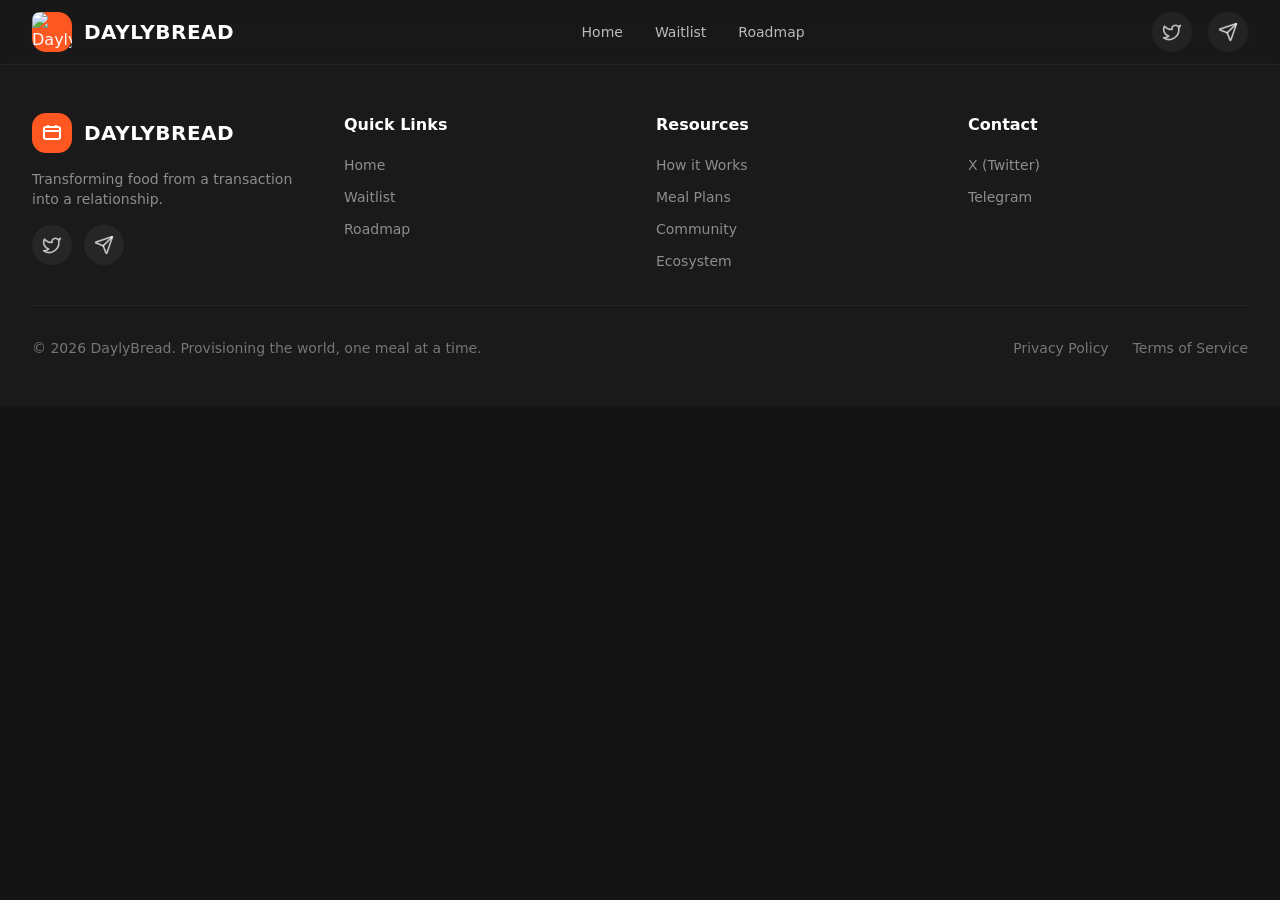
==== index.html @ 9c3158bf "Add files via upload" ====
<!doctype html>
<html lang="en">
  <head>
    <meta charset="UTF-8" />
    <meta name="viewport" content="width=device-width, initial-scale=1.0" />
    <title>DaylyBread</title>
    <script type="module" crossorigin src="./assets/index-D9ll0efb.js"></script>
    <link rel="stylesheet" crossorigin href="./assets/index-_FDe08Ys.css">
  </head>
  <body>
    <div id="root"></div>
    <script src="./patch.js"></script>
  </body>
</html>
---- assets/index-_FDe08Ys.css ----
*,:before,:after{--tw-border-spacing-x: 0;--tw-border-spacing-y: 0;--tw-translate-x: 0;--tw-translate-y: 0;--tw-rotate: 0;--tw-skew-x: 0;--tw-skew-y: 0;--tw-scale-x: 1;--tw-scale-y: 1;--tw-pan-x: ;--tw-pan-y: ;--tw-pinch-zoom: ;--tw-scroll-snap-strictness: proximity;--tw-gradient-from-position: ;--tw-gradient-via-position: ;--tw-gradient-to-position: ;--tw-ordinal: ;--tw-slashed-zero: ;--tw-numeric-figure: ;--tw-numeric-spacing: ;--tw-numeric-fraction: ;--tw-ring-inset: ;--tw-ring-offset-width: 0px;--tw-ring-offset-color: #fff;--tw-ring-color: rgb(59 130 246 / .5);--tw-ring-offset-shadow: 0 0 #0000;--tw-ring-shadow: 0 0 #0000;--tw-shadow: 0 0 #0000;--tw-shadow-colored: 0 0 #0000;--tw-blur: ;--tw-brightness: ;--tw-contrast: ;--tw-grayscale: ;--tw-hue-rotate: ;--tw-invert: ;--tw-saturate: ;--tw-sepia: ;--tw-drop-shadow: ;--tw-backdrop-blur: ;--tw-backdrop-brightness: ;--tw-backdrop-contrast: ;--tw-backdrop-grayscale: ;--tw-backdrop-hue-rotate: ;--tw-backdrop-invert: ;--tw-backdrop-opacity: ;--tw-backdrop-saturate: ;--tw-backdrop-sepia: ;--tw-contain-size: ;--tw-contain-layout: ;--tw-contain-paint: ;--tw-contain-style: }::backdrop{--tw-border-spacing-x: 0;--tw-border-spacing-y: 0;--tw-translate-x: 0;--tw-translate-y: 0;--tw-rotate: 0;--tw-skew-x: 0;--tw-skew-y: 0;--tw-scale-x: 1;--tw-scale-y: 1;--tw-pan-x: ;--tw-pan-y: ;--tw-pinch-zoom: ;--tw-scroll-snap-strictness: proximity;--tw-gradient-from-position: ;--tw-gradient-via-position: ;--tw-gradient-to-position: ;--tw-ordinal: ;--tw-slashed-zero: ;--tw-numeric-figure: ;--tw-numeric-spacing: ;--tw-numeric-fraction: ;--tw-ring-inset: ;--tw-ring-offset-width: 0px;--tw-ring-offset-color: #fff;--tw-ring-color: rgb(59 130 246 / .5);--tw-ring-offset-shadow: 0 0 #0000;--tw-ring-shadow: 0 0 #0000;--tw-shadow: 0 0 #0000;--tw-shadow-colored: 0 0 #0000;--tw-blur: ;--tw-brightness: ;--tw-contrast: ;--tw-grayscale: ;--tw-hue-rotate: ;--tw-invert: ;--tw-saturate: ;--tw-sepia: ;--tw-drop-shadow: ;--tw-backdrop-blur: ;--tw-backdrop-brightness: ;--tw-backdrop-contrast: ;--tw-backdrop-grayscale: ;--tw-backdrop-hue-rotate: ;--tw-backdrop-invert: ;--tw-backdrop-opacity: ;--tw-backdrop-saturate: ;--tw-backdrop-sepia: ;--tw-contain-size: ;--tw-contain-layout: ;--tw-contain-paint: ;--tw-contain-style: }*,:before,:after{box-sizing:border-box;border-width:0;border-style:solid;border-color:#e5e7eb}:before,:after{--tw-content: ""}html,:host{line-height:1.5;-webkit-text-size-adjust:100%;-moz-tab-size:4;-o-tab-size:4;tab-size:4;font-family:Inter,system-ui,sans-serif;font-feature-settings:normal;font-variation-settings:normal;-webkit-tap-highlight-color:transparent}body{margin:0;line-height:inherit}hr{height:0;color:inherit;border-top-width:1px}abbr:where([title]){-webkit-text-decoration:underline dotted;text-decoration:underline dotted}h1,h2,h3,h4,h5,h6{font-size:inherit;font-weight:inherit}a{color:inherit;text-decoration:inherit}b,strong{font-weight:bolder}code,kbd,samp,pre{font-family:ui-monospace,SFMono-Regular,Menlo,Monaco,Consolas,Liberation Mono,Courier New,monospace;font-feature-settings:normal;font-variation-settings:normal;font-size:1em}small{font-size:80%}sub,sup{font-size:75%;line-height:0;position:relative;vertical-align:baseline}sub{bottom:-.25em}sup{top:-.5em}table{text-indent:0;border-color:inherit;border-collapse:collapse}button,input,optgroup,select,textarea{font-family:inherit;font-feature-settings:inherit;font-variation-settings:inherit;font-size:100%;font-weight:inherit;line-height:inherit;letter-spacing:inherit;color:inherit;margin:0;padding:0}button,select{text-transform:none}button,input:where([type=button]),input:where([type=reset]),input:where([type=submit]){-webkit-appearance:button;background-color:transparent;background-image:none}:-moz-focusring{outline:auto}:-moz-ui-invalid{box-shadow:none}progress{vertical-align:baseline}::-webkit-inner-spin-button,::-webkit-outer-spin-button{height:auto}[type=search]{-webkit-appearance:textfield;outline-offset:-2px}::-webkit-search-decoration{-webkit-appearance:none}::-webkit-file-upload-button{-webkit-appearance:button;font:inherit}summary{display:list-item}blockquote,dl,dd,h1,h2,h3,h4,h5,h6,hr,figure,p,pre{margin:0}fieldset{margin:0;padding:0}legend{padding:0}ol,ul,menu{list-style:none;margin:0;padding:0}dialog{padding:0}textarea{resize:vertical}input::-moz-placeholder,textarea::-moz-placeholder{opacity:1;color:#9ca3af}input::placeholder,textarea::placeholder{opacity:1;color:#9ca3af}button,[role=button]{cursor:pointer}:disabled{cursor:default}img,svg,video,canvas,audio,iframe,embed,object{display:block;vertical-align:middle}img,video{max-width:100%;height:auto}[hidden]:where(:not([hidden=until-found])){display:none}:root{--background: 0 0% 8%;--foreground: 0 0% 98%;--card: 0 0% 10%;--card-foreground: 0 0% 98%;--popover: 0 0% 10%;--popover-foreground: 0 0% 98%;--primary: 14 100% 57%;--primary-foreground: 0 0% 100%;--secondary: 0 0% 15%;--secondary-foreground: 0 0% 98%;--muted: 0 0% 15%;--muted-foreground: 0 0% 60%;--accent: 14 100% 57%;--accent-foreground: 0 0% 100%;--destructive: 0 84.2% 60.2%;--destructive-foreground: 0 0% 98%;--border: 0 0% 20%;--input: 0 0% 20%;--ring: 14 100% 57%;--radius: .625rem}*{border-color:hsl(var(--border))}body{background-color:hsl(var(--background));color:hsl(var(--foreground));-webkit-font-smoothing:antialiased;-moz-osx-font-smoothing:grayscale;font-family:Inter,system-ui,sans-serif}.sr-only{position:absolute;width:1px;height:1px;padding:0;margin:-1px;overflow:hidden;clip:rect(0,0,0,0);white-space:nowrap;border-width:0}.pointer-events-none{pointer-events:none}.visible{visibility:visible}.invisible{visibility:hidden}.fixed{position:fixed}.absolute{position:absolute}.relative{position:relative}.inset-0{inset:0}.inset-x-0{left:0;right:0}.inset-y-0{top:0;bottom:0}.-bottom-12{bottom:-3rem}.-left-12{left:-3rem}.-left-2{left:-.5rem}.-right-12{right:-3rem}.-top-12{top:-3rem}.-top-4{top:-1rem}.bottom-0{bottom:0}.bottom-10{bottom:2.5rem}.bottom-20{bottom:5rem}.bottom-8{bottom:2rem}.left-0{left:0}.left-1\/2{left:50%}.left-1\/4{left:25%}.left-10{left:2.5rem}.left-2{left:.5rem}.left-6{left:1.5rem}.left-\[50\%\]{left:50%}.right-0{right:0}.right-1{right:.25rem}.right-1\/3{right:33.333333%}.right-2{right:.5rem}.right-20{right:5rem}.right-3{right:.75rem}.right-4{right:1rem}.top-0{top:0}.top-1\.5{top:.375rem}.top-1\/2{top:50%}.top-10{top:2.5rem}.top-20{top:5rem}.top-3\.5{top:.875rem}.top-4{top:1rem}.top-6{top:1.5rem}.top-\[1px\]{top:1px}.top-\[50\%\]{top:50%}.top-\[60\%\]{top:60%}.top-full{top:100%}.isolate{isolation:isolate}.z-10{z-index:10}.z-20{z-index:20}.z-50{z-index:50}.z-\[1\]{z-index:1}.order-first{order:-9999}.order-last{order:9999}.col-start-2{grid-column-start:2}.row-span-2{grid-row:span 2 / span 2}.row-start-1{grid-row-start:1}.\!m-0{margin:0!important}.-mx-1{margin-left:-.25rem;margin-right:-.25rem}.-my-2{margin-top:-.5rem;margin-bottom:-.5rem}.mx-2{margin-left:.5rem;margin-right:.5rem}.mx-3\.5{margin-left:.875rem;margin-right:.875rem}.mx-auto{margin-left:auto;margin-right:auto}.my-0{margin-top:0;margin-bottom:0}.my-0\.5{margin-top:.125rem;margin-bottom:.125rem}.my-1{margin-top:.25rem;margin-bottom:.25rem}.-ml-4{margin-left:-1rem}.-mt-4{margin-top:-1rem}.mb-1{margin-bottom:.25rem}.mb-10{margin-bottom:2.5rem}.mb-12{margin-bottom:3rem}.mb-16{margin-bottom:4rem}.mb-2{margin-bottom:.5rem}.mb-3{margin-bottom:.75rem}.mb-4{margin-bottom:1rem}.mb-6{margin-bottom:1.5rem}.mb-8{margin-bottom:2rem}.ml-1{margin-left:.25rem}.ml-2{margin-left:.5rem}.ml-4{margin-left:1rem}.ml-auto{margin-left:auto}.mr-2{margin-right:.5rem}.mt-0\.5{margin-top:.125rem}.mt-1{margin-top:.25rem}.mt-1\.5{margin-top:.375rem}.mt-12{margin-top:3rem}.mt-2{margin-top:.5rem}.mt-3{margin-top:.75rem}.mt-4{margin-top:1rem}.mt-6{margin-top:1.5rem}.mt-auto{margin-top:auto}.line-clamp-1{overflow:hidden;display:-webkit-box;-webkit-box-orient:vertical;-webkit-line-clamp:1}.line-clamp-2{overflow:hidden;display:-webkit-box;-webkit-box-orient:vertical;-webkit-line-clamp:2}.block{display:block}.flex{display:flex}.inline-flex{display:inline-flex}.table{display:table}.table-caption{display:table-caption}.table-cell{display:table-cell}.table-row{display:table-row}.grid{display:grid}.hidden{display:none}.aspect-square{aspect-ratio:1 / 1}.aspect-video{aspect-ratio:16 / 9}.size-10{width:2.5rem;height:2.5rem}.size-2{width:.5rem;height:.5rem}.size-2\.5{width:.625rem;height:.625rem}.size-3{width:.75rem;height:.75rem}.size-3\.5{width:.875rem;height:.875rem}.size-4{width:1rem;height:1rem}.size-6{width:1.5rem;height:1.5rem}.size-7{width:1.75rem;height:1.75rem}.size-8{width:2rem;height:2rem}.size-9{width:2.25rem;height:2.25rem}.size-auto{width:auto;height:auto}.size-full{width:100%;height:100%}.h-1\.5{height:.375rem}.h-10{height:2.5rem}.h-12{height:3rem}.h-14{height:3.5rem}.h-16{height:4rem}.h-2{height:.5rem}.h-2\.5{height:.625rem}.h-24{height:6rem}.h-3{height:.75rem}.h-4{height:1rem}.h-5{height:1.25rem}.h-6{height:1.5rem}.h-64{height:16rem}.h-7{height:1.75rem}.h-8{height:2rem}.h-9{height:2.25rem}.h-\[1\.15rem\]{height:1.15rem}.h-\[calc\(100\%-1px\)\]{height:calc(100% - 1px)}.h-\[var\(--radix-navigation-menu-viewport-height\)\]{height:var(--radix-navigation-menu-viewport-height)}.h-\[var\(--radix-select-trigger-height\)\]{height:var(--radix-select-trigger-height)}.h-auto{height:auto}.h-full{height:100%}.h-px{height:1px}.h-svh{height:100svh}.max-h-\[300px\]{max-height:300px}.min-h-0{min-height:0px}.min-h-16{min-height:4rem}.min-h-4{min-height:1rem}.min-h-\[50vh\]{min-height:50vh}.min-h-screen{min-height:100vh}.min-h-svh{min-height:100svh}.w-0{width:0px}.w-0\.5{width:.125rem}.w-1{width:.25rem}.w-1\.5{width:.375rem}.w-10{width:2.5rem}.w-12{width:3rem}.w-14{width:3.5rem}.w-16{width:4rem}.w-2{width:.5rem}.w-2\.5{width:.625rem}.w-24{width:6rem}.w-3{width:.75rem}.w-3\/4{width:75%}.w-4{width:1rem}.w-5{width:1.25rem}.w-6{width:1.5rem}.w-64{width:16rem}.w-7{width:1.75rem}.w-72{width:18rem}.w-8{width:2rem}.w-9{width:2.25rem}.w-\[100px\]{width:100px}.w-auto{width:auto}.w-fit{width:-moz-fit-content;width:fit-content}.w-full{width:100%}.w-max{width:-moz-max-content;width:max-content}.w-px{width:1px}.min-w-0{min-width:0px}.min-w-10{min-width:2.5rem}.min-w-5{min-width:1.25rem}.min-w-8{min-width:2rem}.min-w-9{min-width:2.25rem}.min-w-\[12rem\]{min-width:12rem}.min-w-\[8rem\]{min-width:8rem}.min-w-\[var\(--radix-select-trigger-width\)\]{min-width:var(--radix-select-trigger-width)}.max-w-2xl{max-width:42rem}.max-w-4xl{max-width:56rem}.max-w-5xl{max-width:64rem}.max-w-6xl{max-width:72rem}.max-w-7xl{max-width:80rem}.max-w-\[calc\(100\%-2rem\)\]{max-width:calc(100% - 2rem)}.max-w-lg{max-width:32rem}.max-w-max{max-width:-moz-max-content;max-width:max-content}.max-w-md{max-width:28rem}.max-w-sm{max-width:24rem}.max-w-xl{max-width:36rem}.flex-1{flex:1 1 0%}.flex-shrink-0,.shrink-0{flex-shrink:0}.grow{flex-grow:1}.grow-0{flex-grow:0}.basis-full{flex-basis:100%}.caption-bottom{caption-side:bottom}.border-collapse{border-collapse:collapse}.-translate-x-1\/2{--tw-translate-x: -50%;transform:translate(var(--tw-translate-x),var(--tw-translate-y)) rotate(var(--tw-rotate)) skew(var(--tw-skew-x)) skewY(var(--tw-skew-y)) scaleX(var(--tw-scale-x)) scaleY(var(--tw-scale-y))}.-translate-x-px{--tw-translate-x: -1px;transform:translate(var(--tw-translate-x),var(--tw-translate-y)) rotate(var(--tw-rotate)) skew(var(--tw-skew-x)) skewY(var(--tw-skew-y)) scaleX(var(--tw-scale-x)) scaleY(var(--tw-scale-y))}.-translate-y-1\/2{--tw-translate-y: -50%;transform:translate(var(--tw-translate-x),var(--tw-translate-y)) rotate(var(--tw-rotate)) skew(var(--tw-skew-x)) skewY(var(--tw-skew-y)) scaleX(var(--tw-scale-x)) scaleY(var(--tw-scale-y))}.translate-x-\[-50\%\]{--tw-translate-x: -50%;transform:translate(var(--tw-translate-x),var(--tw-translate-y)) rotate(var(--tw-rotate)) skew(var(--tw-skew-x)) skewY(var(--tw-skew-y)) scaleX(var(--tw-scale-x)) scaleY(var(--tw-scale-y))}.translate-x-px{--tw-translate-x: 1px;transform:translate(var(--tw-translate-x),var(--tw-translate-y)) rotate(var(--tw-rotate)) skew(var(--tw-skew-x)) skewY(var(--tw-skew-y)) scaleX(var(--tw-scale-x)) scaleY(var(--tw-scale-y))}.translate-y-0\.5{--tw-translate-y: .125rem;transform:translate(var(--tw-translate-x),var(--tw-translate-y)) rotate(var(--tw-rotate)) skew(var(--tw-skew-x)) skewY(var(--tw-skew-y)) scaleX(var(--tw-scale-x)) scaleY(var(--tw-scale-y))}.translate-y-\[-50\%\]{--tw-translate-y: -50%;transform:translate(var(--tw-translate-x),var(--tw-translate-y)) rotate(var(--tw-rotate)) skew(var(--tw-skew-x)) skewY(var(--tw-skew-y)) scaleX(var(--tw-scale-x)) scaleY(var(--tw-scale-y))}.translate-y-\[calc\(-50\%_-_2px\)\]{--tw-translate-y: calc(-50% - 2px) ;transform:translate(var(--tw-translate-x),var(--tw-translate-y)) rotate(var(--tw-rotate)) skew(var(--tw-skew-x)) skewY(var(--tw-skew-y)) scaleX(var(--tw-scale-x)) scaleY(var(--tw-scale-y))}.rotate-45{--tw-rotate: 45deg;transform:translate(var(--tw-translate-x),var(--tw-translate-y)) rotate(var(--tw-rotate)) skew(var(--tw-skew-x)) skewY(var(--tw-skew-y)) scaleX(var(--tw-scale-x)) scaleY(var(--tw-scale-y))}.rotate-90{--tw-rotate: 90deg;transform:translate(var(--tw-translate-x),var(--tw-translate-y)) rotate(var(--tw-rotate)) skew(var(--tw-skew-x)) skewY(var(--tw-skew-y)) scaleX(var(--tw-scale-x)) scaleY(var(--tw-scale-y))}.scale-\[1\.02\]{--tw-scale-x: 1.02;--tw-scale-y: 1.02;transform:translate(var(--tw-translate-x),var(--tw-translate-y)) rotate(var(--tw-rotate)) skew(var(--tw-skew-x)) skewY(var(--tw-skew-y)) scaleX(var(--tw-scale-x)) scaleY(var(--tw-scale-y))}.transform{transform:translate(var(--tw-translate-x),var(--tw-translate-y)) rotate(var(--tw-rotate)) skew(var(--tw-skew-x)) skewY(var(--tw-skew-y)) scaleX(var(--tw-scale-x)) scaleY(var(--tw-scale-y))}@keyframes bounce{0%,to{transform:translateY(-25%);animation-timing-function:cubic-bezier(.8,0,1,1)}50%{transform:none;animation-timing-function:cubic-bezier(0,0,.2,1)}}.animate-bounce{animation:bounce 1s infinite}@keyframes caret-blink{0%,70%,to{opacity:1}20%,50%{opacity:0}}.animate-caret-blink{animation:caret-blink 1.25s ease-out infinite}@keyframes float-slow{0%,to{transform:translateY(0) rotate(0)}50%{transform:translateY(-30px) rotate(5deg)}}.animate-float-slow{animation:float-slow 4s ease-in-out infinite}@keyframes pulse{50%{opacity:.5}}.animate-pulse{animation:pulse 2s cubic-bezier(.4,0,.6,1) infinite}@keyframes scale-in{0%{opacity:0;transform:scale(.9)}to{opacity:1;transform:scale(1)}}.animate-scale-in{animation:scale-in .3s ease-out}@keyframes spin{to{transform:rotate(360deg)}}.animate-spin{animation:spin 1s linear infinite}.cursor-default{cursor:default}.cursor-not-allowed{cursor:not-allowed}.cursor-text{cursor:text}.touch-none{touch-action:none}.select-none{-webkit-user-select:none;-moz-user-select:none;user-select:none}.resize-none{resize:none}.scroll-my-1{scroll-margin-top:.25rem;scroll-margin-bottom:.25rem}.scroll-py-1{scroll-padding-top:.25rem;scroll-padding-bottom:.25rem}.list-disc{list-style-type:disc}.list-none{list-style-type:none}.auto-rows-min{grid-auto-rows:min-content}.grid-cols-2{grid-template-columns:repeat(2,minmax(0,1fr))}.grid-cols-\[0_1fr\]{grid-template-columns:0 1fr}.grid-rows-\[auto_auto\]{grid-template-rows:auto auto}.flex-row{flex-direction:row}.flex-col{flex-direction:column}.flex-col-reverse{flex-direction:column-reverse}.flex-wrap{flex-wrap:wrap}.place-content-center{place-content:center}.items-start{align-items:flex-start}.items-end{align-items:flex-end}.items-center{align-items:center}.items-baseline{align-items:baseline}.items-stretch{align-items:stretch}.justify-start{justify-content:flex-start}.justify-center{justify-content:center}.justify-between{justify-content:space-between}.justify-items-start{justify-items:start}.gap-0\.5{gap:.125rem}.gap-1{gap:.25rem}.gap-1\.5{gap:.375rem}.gap-12{gap:3rem}.gap-2{gap:.5rem}.gap-2\.5{gap:.625rem}.gap-3{gap:.75rem}.gap-4{gap:1rem}.gap-6{gap:1.5rem}.gap-7{gap:1.75rem}.gap-8{gap:2rem}.gap-\[--spacing\(var\(--gap\)\)\]{gap:var(--spacing(var(--gap)))}.gap-y-0\.5{row-gap:.125rem}.space-y-2>:not([hidden])~:not([hidden]){--tw-space-y-reverse: 0;margin-top:calc(.5rem * calc(1 - var(--tw-space-y-reverse)));margin-bottom:calc(.5rem * var(--tw-space-y-reverse))}.space-y-3>:not([hidden])~:not([hidden]){--tw-space-y-reverse: 0;margin-top:calc(.75rem * calc(1 - var(--tw-space-y-reverse)));margin-bottom:calc(.75rem * var(--tw-space-y-reverse))}.space-y-4>:not([hidden])~:not([hidden]){--tw-space-y-reverse: 0;margin-top:calc(1rem * calc(1 - var(--tw-space-y-reverse)));margin-bottom:calc(1rem * var(--tw-space-y-reverse))}.space-y-6>:not([hidden])~:not([hidden]){--tw-space-y-reverse: 0;margin-top:calc(1.5rem * calc(1 - var(--tw-space-y-reverse)));margin-bottom:calc(1.5rem * var(--tw-space-y-reverse))}.self-start{align-self:flex-start}.self-stretch{align-self:stretch}.justify-self-end{justify-self:end}.overflow-auto{overflow:auto}.overflow-hidden{overflow:hidden}.overflow-x-auto{overflow-x:auto}.overflow-y-auto{overflow-y:auto}.overflow-x-hidden{overflow-x:hidden}.truncate{overflow:hidden;text-overflow:ellipsis;white-space:nowrap}.whitespace-nowrap{white-space:nowrap}.text-balance{text-wrap:balance}.break-words{overflow-wrap:break-word}.rounded-2xl{border-radius:1rem}.rounded-\[2px\]{border-radius:2px}.rounded-\[4px\]{border-radius:4px}.rounded-\[calc\(var\(--radius\)-5px\)\]{border-radius:calc(var(--radius) - 5px)}.rounded-\[inherit\]{border-radius:inherit}.rounded-full{border-radius:9999px}.rounded-lg{border-radius:var(--radius)}.rounded-md{border-radius:calc(var(--radius) - 2px)}.rounded-none{border-radius:0}.rounded-sm{border-radius:calc(var(--radius) - 4px)}.rounded-xl{border-radius:calc(var(--radius) + 4px)}.rounded-xs{border-radius:calc(var(--radius) - 6px)}.rounded-l-md{border-top-left-radius:calc(var(--radius) - 2px);border-bottom-left-radius:calc(var(--radius) - 2px)}.rounded-r-lg{border-top-right-radius:var(--radius);border-bottom-right-radius:var(--radius)}.rounded-r-md{border-top-right-radius:calc(var(--radius) - 2px);border-bottom-right-radius:calc(var(--radius) - 2px)}.rounded-tl-sm{border-top-left-radius:calc(var(--radius) - 4px)}.border{border-width:1px}.border-0{border-width:0px}.border-2{border-width:2px}.border-\[1\.5px\]{border-width:1.5px}.border-y{border-top-width:1px;border-bottom-width:1px}.border-b{border-bottom-width:1px}.border-l{border-left-width:1px}.border-l-4{border-left-width:4px}.border-r{border-right-width:1px}.border-t{border-top-width:1px}.border-dashed{border-style:dashed}.border-border{border-color:hsl(var(--border))}.border-border\/50{border-color:hsl(var(--border) / .5)}.border-green-500{--tw-border-opacity: 1;border-color:rgb(34 197 94 / var(--tw-border-opacity, 1))}.border-green-500\/30{border-color:#22c55e4d}.border-input{border-color:hsl(var(--input))}.border-primary{--tw-border-opacity: 1;border-color:rgb(255 87 34 / var(--tw-border-opacity, 1))}.border-primary\/20{border-color:#ff572233}.border-primary\/30{border-color:#ff57224d}.border-primary\/50{border-color:#ff572280}.border-transparent{border-color:transparent}.border-white\/10{border-color:#ffffff1a}.border-white\/20{border-color:#fff3}.border-white\/30{border-color:#ffffff4d}.border-white\/5{border-color:#ffffff0d}.border-l-transparent{border-left-color:transparent}.border-t-transparent{border-top-color:transparent}.bg-accent{--tw-bg-opacity: 1;background-color:rgb(255 87 34 / var(--tw-bg-opacity, 1))}.bg-amber-600{--tw-bg-opacity: 1;background-color:rgb(217 119 6 / var(--tw-bg-opacity, 1))}.bg-background{background-color:hsl(var(--background))}.bg-black\/50{background-color:#00000080}.bg-black\/95{background-color:#000000f2}.bg-border{background-color:hsl(var(--border))}.bg-card{background-color:hsl(var(--card))}.bg-dark{--tw-bg-opacity: 1;background-color:rgb(26 26 26 / var(--tw-bg-opacity, 1))}.bg-dark-light{--tw-bg-opacity: 1;background-color:rgb(42 42 42 / var(--tw-bg-opacity, 1))}.bg-dark\/50{background-color:#1a1a1a80}.bg-destructive{--tw-bg-opacity: 1;background-color:hsl(var(--destructive) / var(--tw-bg-opacity, 1))}.bg-foreground{background-color:hsl(var(--foreground))}.bg-gray-400{--tw-bg-opacity: 1;background-color:rgb(156 163 175 / var(--tw-bg-opacity, 1))}.bg-green-500{--tw-bg-opacity: 1;background-color:rgb(34 197 94 / var(--tw-bg-opacity, 1))}.bg-green-500\/20{background-color:#22c55e33}.bg-green-500\/5{background-color:#22c55e0d}.bg-input{background-color:hsl(var(--input))}.bg-muted{background-color:hsl(var(--muted))}.bg-muted\/50{background-color:hsl(var(--muted) / .5)}.bg-popover{background-color:hsl(var(--popover))}.bg-primary{--tw-bg-opacity: 1;background-color:rgb(255 87 34 / var(--tw-bg-opacity, 1))}.bg-primary\/10{background-color:#ff57221a}.bg-primary\/20{background-color:#ff572233}.bg-primary\/5{background-color:#ff57220d}.bg-secondary{background-color:hsl(var(--secondary))}.bg-transparent{background-color:transparent}.bg-white{--tw-bg-opacity: 1;background-color:rgb(255 255 255 / var(--tw-bg-opacity, 1))}.bg-white\/10{background-color:#ffffff1a}.bg-white\/30{background-color:#ffffff4d}.bg-white\/5{background-color:#ffffff0d}.bg-yellow-500{--tw-bg-opacity: 1;background-color:rgb(234 179 8 / var(--tw-bg-opacity, 1))}.bg-gradient-to-b{background-image:linear-gradient(to bottom,var(--tw-gradient-stops))}.bg-gradient-to-r{background-image:linear-gradient(to right,var(--tw-gradient-stops))}.from-background\/80{--tw-gradient-from: hsl(var(--background) / .8) var(--tw-gradient-from-position);--tw-gradient-to: hsl(var(--background) / 0) var(--tw-gradient-to-position);--tw-gradient-stops: var(--tw-gradient-from), var(--tw-gradient-to)}.from-primary{--tw-gradient-from: #FF5722 var(--tw-gradient-from-position);--tw-gradient-to: rgb(255 87 34 / 0) var(--tw-gradient-to-position);--tw-gradient-stops: var(--tw-gradient-from), var(--tw-gradient-to)}.from-primary\/10{--tw-gradient-from: rgb(255 87 34 / .1) var(--tw-gradient-from-position);--tw-gradient-to: rgb(255 87 34 / 0) var(--tw-gradient-to-position);--tw-gradient-stops: var(--tw-gradient-from), var(--tw-gradient-to)}.from-primary\/20{--tw-gradient-from: rgb(255 87 34 / .2) var(--tw-gradient-from-position);--tw-gradient-to: rgb(255 87 34 / 0) var(--tw-gradient-to-position);--tw-gradient-stops: var(--tw-gradient-from), var(--tw-gradient-to)}.via-primary\/10{--tw-gradient-to: rgb(255 87 34 / 0) var(--tw-gradient-to-position);--tw-gradient-stops: var(--tw-gradient-from), rgb(255 87 34 / .1) var(--tw-gradient-via-position), var(--tw-gradient-to)}.via-primary\/50{--tw-gradient-to: rgb(255 87 34 / 0) var(--tw-gradient-to-position);--tw-gradient-stops: var(--tw-gradient-from), rgb(255 87 34 / .5) var(--tw-gradient-via-position), var(--tw-gradient-to)}.via-transparent{--tw-gradient-to: rgb(0 0 0 / 0) var(--tw-gradient-to-position);--tw-gradient-stops: var(--tw-gradient-from), transparent var(--tw-gradient-via-position), var(--tw-gradient-to)}.to-background{--tw-gradient-to: hsl(var(--background)) var(--tw-gradient-to-position)}.to-primary\/20{--tw-gradient-to: rgb(255 87 34 / .2) var(--tw-gradient-to-position)}.to-primary\/5{--tw-gradient-to: rgb(255 87 34 / .05) var(--tw-gradient-to-position)}.to-transparent{--tw-gradient-to: transparent var(--tw-gradient-to-position)}.to-white\/10{--tw-gradient-to: rgb(255 255 255 / .1) var(--tw-gradient-to-position)}.fill-current{fill:currentColor}.fill-foreground{fill:hsl(var(--foreground))}.fill-primary{fill:#ff5722}.object-cover{-o-object-fit:cover;object-fit:cover}.p-0{padding:0}.p-1{padding:.25rem}.p-2{padding:.5rem}.p-3{padding:.75rem}.p-4{padding:1rem}.p-6{padding:1.5rem}.p-8{padding:2rem}.p-\[3px\]{padding:3px}.p-px{padding:1px}.px-1{padding-left:.25rem;padding-right:.25rem}.px-1\.5{padding-left:.375rem;padding-right:.375rem}.px-10{padding-left:2.5rem;padding-right:2.5rem}.px-12{padding-left:3rem;padding-right:3rem}.px-2{padding-left:.5rem;padding-right:.5rem}.px-2\.5{padding-left:.625rem;padding-right:.625rem}.px-3{padding-left:.75rem;padding-right:.75rem}.px-4{padding-left:1rem;padding-right:1rem}.px-6{padding-left:1.5rem;padding-right:1.5rem}.px-8{padding-left:2rem;padding-right:2rem}.py-0\.5{padding-top:.125rem;padding-bottom:.125rem}.py-1{padding-top:.25rem;padding-bottom:.25rem}.py-1\.5{padding-top:.375rem;padding-bottom:.375rem}.py-12{padding-top:3rem;padding-bottom:3rem}.py-2{padding-top:.5rem;padding-bottom:.5rem}.py-2\.5{padding-top:.625rem;padding-bottom:.625rem}.py-20{padding-top:5rem;padding-bottom:5rem}.py-24{padding-top:6rem;padding-bottom:6rem}.py-3{padding-top:.75rem;padding-bottom:.75rem}.py-4{padding-top:1rem;padding-bottom:1rem}.py-6{padding-top:1.5rem;padding-bottom:1.5rem}.pb-3{padding-bottom:.75rem}.pb-4{padding-bottom:1rem}.pl-2{padding-left:.5rem}.pl-3{padding-left:.75rem}.pl-4{padding-left:1rem}.pl-8{padding-left:2rem}.pr-1{padding-right:.25rem}.pr-2{padding-right:.5rem}.pr-2\.5{padding-right:.625rem}.pr-3{padding-right:.75rem}.pr-8{padding-right:2rem}.pt-0{padding-top:0}.pt-16{padding-top:4rem}.pt-20{padding-top:5rem}.pt-3{padding-top:.75rem}.pt-4{padding-top:1rem}.pt-8{padding-top:2rem}.text-left{text-align:left}.text-center{text-align:center}.text-right{text-align:right}.align-middle{vertical-align:middle}.font-mono{font-family:ui-monospace,SFMono-Regular,Menlo,Monaco,Consolas,Liberation Mono,Courier New,monospace}.font-sans{font-family:Inter,system-ui,sans-serif}.text-2xl{font-size:1.5rem;line-height:2rem}.text-3xl{font-size:1.875rem;line-height:2.25rem}.text-4xl{font-size:2.25rem;line-height:2.5rem}.text-5xl{font-size:3rem;line-height:1}.text-6xl{font-size:3.75rem;line-height:1}.text-\[0\.8rem\]{font-size:.8rem}.text-base{font-size:1rem;line-height:1.5rem}.text-lg{font-size:1.125rem;line-height:1.75rem}.text-sm{font-size:.875rem;line-height:1.25rem}.text-sm\/relaxed{font-size:.875rem;line-height:1.625}.text-xl{font-size:1.25rem;line-height:1.75rem}.text-xs{font-size:.75rem;line-height:1rem}.font-black{font-weight:900}.font-bold{font-weight:700}.font-medium{font-weight:500}.font-normal{font-weight:400}.font-semibold{font-weight:600}.uppercase{text-transform:uppercase}.italic{font-style:italic}.tabular-nums{--tw-numeric-spacing: tabular-nums;font-variant-numeric:var(--tw-ordinal) var(--tw-slashed-zero) var(--tw-numeric-figure) var(--tw-numeric-spacing) var(--tw-numeric-fraction)}.leading-none{line-height:1}.leading-normal{line-height:1.5}.leading-relaxed{line-height:1.625}.leading-snug{line-height:1.375}.tracking-tight{letter-spacing:-.025em}.tracking-wide{letter-spacing:.025em}.tracking-wider{letter-spacing:.05em}.tracking-widest{letter-spacing:.1em}.text-accent-foreground{--tw-text-opacity: 1;color:rgb(255 255 255 / var(--tw-text-opacity, 1))}.text-amber-400\/80{color:#fbbf24cc}.text-background{color:hsl(var(--background))}.text-black{--tw-text-opacity: 1;color:rgb(0 0 0 / var(--tw-text-opacity, 1))}.text-card-foreground{color:hsl(var(--card-foreground))}.text-current{color:currentColor}.text-destructive{--tw-text-opacity: 1;color:hsl(var(--destructive) / var(--tw-text-opacity, 1))}.text-foreground{color:hsl(var(--foreground))}.text-green-500{--tw-text-opacity: 1;color:rgb(34 197 94 / var(--tw-text-opacity, 1))}.text-muted-foreground{color:hsl(var(--muted-foreground))}.text-popover-foreground{color:hsl(var(--popover-foreground))}.text-primary{--tw-text-opacity: 1;color:rgb(255 87 34 / var(--tw-text-opacity, 1))}.text-primary-foreground{--tw-text-opacity: 1;color:rgb(255 255 255 / var(--tw-text-opacity, 1))}.text-secondary-foreground{color:hsl(var(--secondary-foreground))}.text-white{--tw-text-opacity: 1;color:rgb(255 255 255 / var(--tw-text-opacity, 1))}.text-white\/30{color:#ffffff4d}.text-white\/40{color:#fff6}.text-white\/50{color:#ffffff80}.text-white\/60{color:#fff9}.text-white\/70{color:#ffffffb3}.text-white\/80{color:#fffc}.underline-offset-4{text-underline-offset:4px}.opacity-0{opacity:0}.opacity-40{opacity:.4}.opacity-5{opacity:.05}.opacity-50{opacity:.5}.opacity-60{opacity:.6}.opacity-70{opacity:.7}.shadow{--tw-shadow: 0 1px 3px 0 rgb(0 0 0 / .1), 0 1px 2px -1px rgb(0 0 0 / .1);--tw-shadow-colored: 0 1px 3px 0 var(--tw-shadow-color), 0 1px 2px -1px var(--tw-shadow-color);box-shadow:var(--tw-ring-offset-shadow, 0 0 #0000),var(--tw-ring-shadow, 0 0 #0000),var(--tw-shadow)}.shadow-\[0_0_0_1px_hsl\(var\(--sidebar-border\)\)\]{--tw-shadow: 0 0 0 1px hsl(var(--sidebar-border));--tw-shadow-colored: 0 0 0 1px var(--tw-shadow-color);box-shadow:var(--tw-ring-offset-shadow, 0 0 #0000),var(--tw-ring-shadow, 0 0 #0000),var(--tw-shadow)}.shadow-glow{--tw-shadow: 0 0 30px rgba(255, 87, 34, .3);--tw-shadow-colored: 0 0 30px var(--tw-shadow-color);box-shadow:var(--tw-ring-offset-shadow, 0 0 #0000),var(--tw-ring-shadow, 0 0 #0000),var(--tw-shadow)}.shadow-lg{--tw-shadow: 0 10px 15px -3px rgb(0 0 0 / .1), 0 4px 6px -4px rgb(0 0 0 / .1);--tw-shadow-colored: 0 10px 15px -3px var(--tw-shadow-color), 0 4px 6px -4px var(--tw-shadow-color);box-shadow:var(--tw-ring-offset-shadow, 0 0 #0000),var(--tw-ring-shadow, 0 0 #0000),var(--tw-shadow)}.shadow-md{--tw-shadow: 0 4px 6px -1px rgb(0 0 0 / .1), 0 2px 4px -2px rgb(0 0 0 / .1);--tw-shadow-colored: 0 4px 6px -1px var(--tw-shadow-color), 0 2px 4px -2px var(--tw-shadow-color);box-shadow:var(--tw-ring-offset-shadow, 0 0 #0000),var(--tw-ring-shadow, 0 0 #0000),var(--tw-shadow)}.shadow-none{--tw-shadow: 0 0 #0000;--tw-shadow-colored: 0 0 #0000;box-shadow:var(--tw-ring-offset-shadow, 0 0 #0000),var(--tw-ring-shadow, 0 0 #0000),var(--tw-shadow)}.shadow-sm{--tw-shadow: 0 1px 2px 0 rgb(0 0 0 / .05);--tw-shadow-colored: 0 1px 2px 0 var(--tw-shadow-color);box-shadow:var(--tw-ring-offset-shadow, 0 0 #0000),var(--tw-ring-shadow, 0 0 #0000),var(--tw-shadow)}.shadow-xl{--tw-shadow: 0 20px 25px -5px rgb(0 0 0 / .1), 0 8px 10px -6px rgb(0 0 0 / .1);--tw-shadow-colored: 0 20px 25px -5px var(--tw-shadow-color), 0 8px 10px -6px var(--tw-shadow-color);box-shadow:var(--tw-ring-offset-shadow, 0 0 #0000),var(--tw-ring-shadow, 0 0 #0000),var(--tw-shadow)}.shadow-xs{--tw-shadow: 0 1px 2px 0 rgb(0 0 0 / .05);--tw-shadow-colored: 0 1px 2px 0 var(--tw-shadow-color);box-shadow:var(--tw-ring-offset-shadow, 0 0 #0000),var(--tw-ring-shadow, 0 0 #0000),var(--tw-shadow)}.outline-none{outline:2px solid transparent;outline-offset:2px}.outline{outline-style:solid}.ring-0{--tw-ring-offset-shadow: var(--tw-ring-inset) 0 0 0 var(--tw-ring-offset-width) var(--tw-ring-offset-color);--tw-ring-shadow: var(--tw-ring-inset) 0 0 0 calc(0px + var(--tw-ring-offset-width)) var(--tw-ring-color);box-shadow:var(--tw-ring-offset-shadow),var(--tw-ring-shadow),var(--tw-shadow, 0 0 #0000)}.ring-ring\/50{--tw-ring-color: hsl(var(--ring) / .5)}.ring-offset-background{--tw-ring-offset-color: hsl(var(--background))}.filter{filter:var(--tw-blur) var(--tw-brightness) var(--tw-contrast) var(--tw-grayscale) var(--tw-hue-rotate) var(--tw-invert) var(--tw-saturate) var(--tw-sepia) var(--tw-drop-shadow)}.backdrop-blur-sm{--tw-backdrop-blur: blur(4px);-webkit-backdrop-filter:var(--tw-backdrop-blur) var(--tw-backdrop-brightness) var(--tw-backdrop-contrast) var(--tw-backdrop-grayscale) var(--tw-backdrop-hue-rotate) var(--tw-backdrop-invert) var(--tw-backdrop-opacity) var(--tw-backdrop-saturate) var(--tw-backdrop-sepia);backdrop-filter:var(--tw-backdrop-blur) var(--tw-backdrop-brightness) var(--tw-backdrop-contrast) var(--tw-backdrop-grayscale) var(--tw-backdrop-hue-rotate) var(--tw-backdrop-invert) var(--tw-backdrop-opacity) var(--tw-backdrop-saturate) var(--tw-backdrop-sepia)}.transition{transition-property:color,background-color,border-color,text-decoration-color,fill,stroke,opacity,box-shadow,transform,filter,backdrop-filter;transition-timing-function:cubic-bezier(.4,0,.2,1);transition-duration:.15s}.transition-\[color\,box-shadow\]{transition-property:color,box-shadow;transition-timing-function:cubic-bezier(.4,0,.2,1);transition-duration:.15s}.transition-\[left\,right\,width\]{transition-property:left,right,width;transition-timing-function:cubic-bezier(.4,0,.2,1);transition-duration:.15s}.transition-\[margin\,opacity\]{transition-property:margin,opacity;transition-timing-function:cubic-bezier(.4,0,.2,1);transition-duration:.15s}.transition-\[width\,height\,padding\]{transition-property:width,height,padding;transition-timing-function:cubic-bezier(.4,0,.2,1);transition-duration:.15s}.transition-\[width\]{transition-property:width;transition-timing-function:cubic-bezier(.4,0,.2,1);transition-duration:.15s}.transition-all{transition-property:all;transition-timing-function:cubic-bezier(.4,0,.2,1);transition-duration:.15s}.transition-colors{transition-property:color,background-color,border-color,text-decoration-color,fill,stroke;transition-timing-function:cubic-bezier(.4,0,.2,1);transition-duration:.15s}.transition-none{transition-property:none}.transition-opacity{transition-property:opacity;transition-timing-function:cubic-bezier(.4,0,.2,1);transition-duration:.15s}.transition-shadow{transition-property:box-shadow;transition-timing-function:cubic-bezier(.4,0,.2,1);transition-duration:.15s}.transition-transform{transition-property:transform;transition-timing-function:cubic-bezier(.4,0,.2,1);transition-duration:.15s}.duration-100{transition-duration:.1s}.duration-1000{transition-duration:1s}.duration-200{transition-duration:.2s}.duration-300{transition-duration:.3s}.ease-in-out{transition-timing-function:cubic-bezier(.4,0,.2,1)}.ease-linear{transition-timing-function:linear}@keyframes enter{0%{opacity:var(--tw-enter-opacity, 1);transform:translate3d(var(--tw-enter-translate-x, 0),var(--tw-enter-translate-y, 0),0) scale3d(var(--tw-enter-scale, 1),var(--tw-enter-scale, 1),var(--tw-enter-scale, 1)) rotate(var(--tw-enter-rotate, 0))}}@keyframes exit{to{opacity:var(--tw-exit-opacity, 1);transform:translate3d(var(--tw-exit-translate-x, 0),var(--tw-exit-translate-y, 0),0) scale3d(var(--tw-exit-scale, 1),var(--tw-exit-scale, 1),var(--tw-exit-scale, 1)) rotate(var(--tw-exit-rotate, 0))}}.animate-in{animation-name:enter;animation-duration:.15s;--tw-enter-opacity: initial;--tw-enter-scale: initial;--tw-enter-rotate: initial;--tw-enter-translate-x: initial;--tw-enter-translate-y: initial}.fade-in-0{--tw-enter-opacity: 0}.zoom-in-95{--tw-enter-scale: .95}.duration-100{animation-duration:.1s}.duration-1000{animation-duration:1s}.duration-200{animation-duration:.2s}.duration-300{animation-duration:.3s}.ease-in-out{animation-timing-function:cubic-bezier(.4,0,.2,1)}.ease-linear{animation-timing-function:linear}.\[--cell-size\:--spacing\(8\)\]{--cell-size: var(--spacing(8))}::-webkit-scrollbar{width:8px}::-webkit-scrollbar-track{background:#1a1a1a}::-webkit-scrollbar-thumb{background:#ff5722;border-radius:4px}::-webkit-scrollbar-thumb:hover{background:#e64a19}@keyframes float-bread{0%,to{transform:translateY(0) rotate(0);opacity:.8}50%{transform:translateY(-30px) rotate(5deg);opacity:1}}@keyframes float-bread-reverse{0%,to{transform:translateY(0) rotate(0);opacity:.6}50%{transform:translateY(-20px) rotate(-5deg);opacity:.9}}@keyframes drift{0%{transform:translate(-10%) translateY(0)}50%{transform:translate(10%) translateY(-20px)}to{transform:translate(-10%) translateY(0)}}@keyframes fade-in-up{0%{opacity:0;transform:translateY(20px)}to{opacity:1;transform:translateY(0)}}@keyframes pulse-glow{0%,to{box-shadow:0 0 20px #ff57224d}50%{box-shadow:0 0 40px #ff572299}}.animate-float-bread{animation:float-bread 3s ease-in-out infinite}.animate-float-bread-reverse{animation:float-bread-reverse 4s ease-in-out infinite}.animate-drift{animation:drift 8s ease-in-out infinite}.animate-fade-in-up{animation:fade-in-up .6s ease-out forwards}.animate-pulse-glow{animation:pulse-glow 2s ease-in-out infinite}.glass{background:#1a1a1acc;backdrop-filter:blur(10px);-webkit-backdrop-filter:blur(10px)}.gradient-text{background:linear-gradient(135deg,#ff5722,#ff8a65);-webkit-background-clip:text;-webkit-text-fill-color:transparent;background-clip:text}.task-checkbox{-webkit-appearance:none;-moz-appearance:none;appearance:none;width:24px;height:24px;border:2px solid #FF5722;border-radius:6px;cursor:pointer;position:relative;transition:all .3s ease}.task-checkbox:checked{background:#ff5722}.task-checkbox:checked:after{content:"✓";position:absolute;top:50%;left:50%;transform:translate(-50%,-50%);color:#fff;font-size:14px;font-weight:700}.lottie-bg{position:fixed;top:0;left:0;width:100%;height:100%;z-index:-1;opacity:.15;pointer-events:none}.timeline-line{position:absolute;left:24px;top:0;bottom:0;width:2px;background:linear-gradient(to bottom,#ff5722,#ff8a65)}.hero-overlay{background:linear-gradient(to bottom,#1a1a1ab3,#1a1a1ae6)}.selection\:bg-primary *::-moz-selection{--tw-bg-opacity: 1;background-color:rgb(255 87 34 / var(--tw-bg-opacity, 1))}.selection\:bg-primary *::selection{--tw-bg-opacity: 1;background-color:rgb(255 87 34 / var(--tw-bg-opacity, 1))}.selection\:text-primary-foreground *::-moz-selection{--tw-text-opacity: 1;color:rgb(255 255 255 / var(--tw-text-opacity, 1))}.selection\:text-primary-foreground *::selection{--tw-text-opacity: 1;color:rgb(255 255 255 / var(--tw-text-opacity, 1))}.selection\:bg-primary::-moz-selection{--tw-bg-opacity: 1;background-color:rgb(255 87 34 / var(--tw-bg-opacity, 1))}.selection\:bg-primary::selection{--tw-bg-opacity: 1;background-color:rgb(255 87 34 / var(--tw-bg-opacity, 1))}.selection\:text-primary-foreground::-moz-selection{--tw-text-opacity: 1;color:rgb(255 255 255 / var(--tw-text-opacity, 1))}.selection\:text-primary-foreground::selection{--tw-text-opacity: 1;color:rgb(255 255 255 / var(--tw-text-opacity, 1))}.file\:inline-flex::file-selector-button{display:inline-flex}.file\:h-7::file-selector-button{height:1.75rem}.file\:border-0::file-selector-button{border-width:0px}.file\:bg-transparent::file-selector-button{background-color:transparent}.file\:text-sm::file-selector-button{font-size:.875rem;line-height:1.25rem}.file\:font-medium::file-selector-button{font-weight:500}.file\:text-foreground::file-selector-button{color:hsl(var(--foreground))}.placeholder\:text-muted-foreground::-moz-placeholder{color:hsl(var(--muted-foreground))}.placeholder\:text-muted-foreground::placeholder{color:hsl(var(--muted-foreground))}.placeholder\:text-white\/40::-moz-placeholder{color:#fff6}.placeholder\:text-white\/40::placeholder{color:#fff6}.after\:absolute:after{content:var(--tw-content);position:absolute}.after\:-inset-2:after{content:var(--tw-content);inset:-.5rem}.after\:inset-y-0:after{content:var(--tw-content);top:0;bottom:0}.after\:left-1\/2:after{content:var(--tw-content);left:50%}.after\:w-1:after{content:var(--tw-content);width:.25rem}.after\:w-\[2px\]:after{content:var(--tw-content);width:2px}.after\:-translate-x-1\/2:after{content:var(--tw-content);--tw-translate-x: -50%;transform:translate(var(--tw-translate-x),var(--tw-translate-y)) rotate(var(--tw-rotate)) skew(var(--tw-skew-x)) skewY(var(--tw-skew-y)) scaleX(var(--tw-scale-x)) scaleY(var(--tw-scale-y))}.first\:rounded-l-md:first-child{border-top-left-radius:calc(var(--radius) - 2px);border-bottom-left-radius:calc(var(--radius) - 2px)}.first\:border-l:first-child{border-left-width:1px}.last\:mt-0:last-child{margin-top:0}.last\:rounded-r-md:last-child{border-top-right-radius:calc(var(--radius) - 2px);border-bottom-right-radius:calc(var(--radius) - 2px)}.last\:border-b-0:last-child{border-bottom-width:0px}.hover\:border-primary:hover{--tw-border-opacity: 1;border-color:rgb(255 87 34 / var(--tw-border-opacity, 1))}.hover\:border-primary\/30:hover{border-color:#ff57224d}.hover\:border-white\/10:hover{border-color:#ffffff1a}.hover\:bg-accent:hover{--tw-bg-opacity: 1;background-color:rgb(255 87 34 / var(--tw-bg-opacity, 1))}.hover\:bg-dark\/70:hover{background-color:#1a1a1ab3}.hover\:bg-destructive\/90:hover{background-color:hsl(var(--destructive) / .9)}.hover\:bg-muted:hover{background-color:hsl(var(--muted))}.hover\:bg-muted\/50:hover{background-color:hsl(var(--muted) / .5)}.hover\:bg-primary-dark:hover{--tw-bg-opacity: 1;background-color:rgb(230 74 25 / var(--tw-bg-opacity, 1))}.hover\:bg-primary\/20:hover{background-color:#ff572233}.hover\:bg-primary\/5:hover{background-color:#ff57220d}.hover\:bg-primary\/90:hover{background-color:#ff5722e6}.hover\:bg-secondary\/80:hover{background-color:hsl(var(--secondary) / .8)}.hover\:bg-white\/10:hover{background-color:#ffffff1a}.hover\:text-accent-foreground:hover{--tw-text-opacity: 1;color:rgb(255 255 255 / var(--tw-text-opacity, 1))}.hover\:text-foreground:hover{color:hsl(var(--foreground))}.hover\:text-muted-foreground:hover{color:hsl(var(--muted-foreground))}.hover\:text-white:hover{--tw-text-opacity: 1;color:rgb(255 255 255 / var(--tw-text-opacity, 1))}.hover\:underline:hover{text-decoration-line:underline}.hover\:opacity-100:hover{opacity:1}.hover\:shadow-\[0_0_0_1px_hsl\(var\(--sidebar-accent\)\)\]:hover{--tw-shadow: 0 0 0 1px hsl(var(--sidebar-accent));--tw-shadow-colored: 0 0 0 1px var(--tw-shadow-color);box-shadow:var(--tw-ring-offset-shadow, 0 0 #0000),var(--tw-ring-shadow, 0 0 #0000),var(--tw-shadow)}.hover\:shadow-glow-lg:hover{--tw-shadow: 0 0 50px rgba(255, 87, 34, .4);--tw-shadow-colored: 0 0 50px var(--tw-shadow-color);box-shadow:var(--tw-ring-offset-shadow, 0 0 #0000),var(--tw-ring-shadow, 0 0 #0000),var(--tw-shadow)}.hover\:ring-4:hover{--tw-ring-offset-shadow: var(--tw-ring-inset) 0 0 0 var(--tw-ring-offset-width) var(--tw-ring-offset-color);--tw-ring-shadow: var(--tw-ring-inset) 0 0 0 calc(4px + var(--tw-ring-offset-width)) var(--tw-ring-color);box-shadow:var(--tw-ring-offset-shadow),var(--tw-ring-shadow),var(--tw-shadow, 0 0 #0000)}.focus\:z-10:focus{z-index:10}.focus\:border-primary:focus{--tw-border-opacity: 1;border-color:rgb(255 87 34 / var(--tw-border-opacity, 1))}.focus\:bg-accent:focus{--tw-bg-opacity: 1;background-color:rgb(255 87 34 / var(--tw-bg-opacity, 1))}.focus\:text-accent-foreground:focus{--tw-text-opacity: 1;color:rgb(255 255 255 / var(--tw-text-opacity, 1))}.focus\:outline-none:focus{outline:2px solid transparent;outline-offset:2px}.focus\:ring-2:focus{--tw-ring-offset-shadow: var(--tw-ring-inset) 0 0 0 var(--tw-ring-offset-width) var(--tw-ring-offset-color);--tw-ring-shadow: var(--tw-ring-inset) 0 0 0 calc(2px + var(--tw-ring-offset-width)) var(--tw-ring-color);box-shadow:var(--tw-ring-offset-shadow),var(--tw-ring-shadow),var(--tw-shadow, 0 0 #0000)}.focus\:ring-ring:focus{--tw-ring-color: hsl(var(--ring))}.focus\:ring-offset-2:focus{--tw-ring-offset-width: 2px}.focus-visible\:z-10:focus-visible{z-index:10}.focus-visible\:border-ring:focus-visible{border-color:hsl(var(--ring))}.focus-visible\:outline-1:focus-visible{outline-width:1px}.focus-visible\:outline-ring:focus-visible{outline-color:hsl(var(--ring))}.focus-visible\:ring-0:focus-visible{--tw-ring-offset-shadow: var(--tw-ring-inset) 0 0 0 var(--tw-ring-offset-width) var(--tw-ring-offset-color);--tw-ring-shadow: var(--tw-ring-inset) 0 0 0 calc(0px + var(--tw-ring-offset-width)) var(--tw-ring-color);box-shadow:var(--tw-ring-offset-shadow),var(--tw-ring-shadow),var(--tw-shadow, 0 0 #0000)}.focus-visible\:ring-1:focus-visible{--tw-ring-offset-shadow: var(--tw-ring-inset) 0 0 0 var(--tw-ring-offset-width) var(--tw-ring-offset-color);--tw-ring-shadow: var(--tw-ring-inset) 0 0 0 calc(1px + var(--tw-ring-offset-width)) var(--tw-ring-color);box-shadow:var(--tw-ring-offset-shadow),var(--tw-ring-shadow),var(--tw-shadow, 0 0 #0000)}.focus-visible\:ring-2:focus-visible{--tw-ring-offset-shadow: var(--tw-ring-inset) 0 0 0 var(--tw-ring-offset-width) var(--tw-ring-offset-color);--tw-ring-shadow: var(--tw-ring-inset) 0 0 0 calc(2px + var(--tw-ring-offset-width)) var(--tw-ring-color);box-shadow:var(--tw-ring-offset-shadow),var(--tw-ring-shadow),var(--tw-shadow, 0 0 #0000)}.focus-visible\:ring-4:focus-visible{--tw-ring-offset-shadow: var(--tw-ring-inset) 0 0 0 var(--tw-ring-offset-width) var(--tw-ring-offset-color);--tw-ring-shadow: var(--tw-ring-inset) 0 0 0 calc(4px + var(--tw-ring-offset-width)) var(--tw-ring-color);box-shadow:var(--tw-ring-offset-shadow),var(--tw-ring-shadow),var(--tw-shadow, 0 0 #0000)}.focus-visible\:ring-\[3px\]:focus-visible{--tw-ring-offset-shadow: var(--tw-ring-inset) 0 0 0 var(--tw-ring-offset-width) var(--tw-ring-offset-color);--tw-ring-shadow: var(--tw-ring-inset) 0 0 0 calc(3px + var(--tw-ring-offset-width)) var(--tw-ring-color);box-shadow:var(--tw-ring-offset-shadow),var(--tw-ring-shadow),var(--tw-shadow, 0 0 #0000)}.focus-visible\:ring-destructive\/20:focus-visible{--tw-ring-color: hsl(var(--destructive) / .2)}.focus-visible\:ring-ring:focus-visible{--tw-ring-color: hsl(var(--ring))}.focus-visible\:ring-ring\/50:focus-visible{--tw-ring-color: hsl(var(--ring) / .5)}.focus-visible\:ring-offset-1:focus-visible{--tw-ring-offset-width: 1px}.disabled\:pointer-events-none:disabled{pointer-events:none}.disabled\:cursor-not-allowed:disabled{cursor:not-allowed}.disabled\:opacity-50:disabled{opacity:.5}.group\/menu-item:focus-within .group-focus-within\/menu-item\:opacity-100{opacity:1}.group:hover .group-hover\:translate-x-1{--tw-translate-x: .25rem;transform:translate(var(--tw-translate-x),var(--tw-translate-y)) rotate(var(--tw-rotate)) skew(var(--tw-skew-x)) skewY(var(--tw-skew-y)) scaleX(var(--tw-scale-x)) scaleY(var(--tw-scale-y))}.group:hover .group-hover\:bg-primary\/20{background-color:#ff572233}.group\/menu-item:hover .group-hover\/menu-item\:opacity-100{opacity:1}.peer:disabled~.peer-disabled\:cursor-not-allowed{cursor:not-allowed}.peer:disabled~.peer-disabled\:opacity-50{opacity:.5}.has-\[\>button\]\:ml-\[-0\.45rem\]:has(>button){margin-left:-.45rem}.has-\[\>button\]\:mr-\[-0\.45rem\]:has(>button){margin-right:-.45rem}.has-\[\>kbd\]\:ml-\[-0\.35rem\]:has(>kbd){margin-left:-.35rem}.has-\[\>kbd\]\:mr-\[-0\.35rem\]:has(>kbd){margin-right:-.35rem}.has-\[\>\[data-align\=block-end\]\]\:h-auto:has(>[data-align=block-end]){height:auto}.has-\[\>\[data-align\=block-start\]\]\:h-auto:has(>[data-align=block-start]){height:auto}.has-\[\>textarea\]\:h-auto:has(>textarea){height:auto}.has-\[\>\[data-slot\=field\]\]\:w-full:has(>[data-slot=field]){width:100%}.has-\[\>svg\]\:grid-cols-\[calc\(var\(--spacing\)\*4\)_1fr\]:has(>svg){grid-template-columns:calc(var(--spacing) * 4) 1fr}.has-\[\>\[data-align\=block-end\]\]\:flex-col:has(>[data-align=block-end]){flex-direction:column}.has-\[\>\[data-align\=block-start\]\]\:flex-col:has(>[data-align=block-start]){flex-direction:column}.has-\[\>\[data-slot\=field\]\]\:flex-col:has(>[data-slot=field]){flex-direction:column}.has-\[\>\[data-slot\=field-content\]\]\:items-start:has(>[data-slot=field-content]){align-items:flex-start}.has-\[\>\[data-slot\=button-group\]\]\:gap-2:has(>[data-slot=button-group]){gap:.5rem}.has-\[\>\[data-slot\=checkbox-group\]\]\:gap-3:has(>[data-slot=checkbox-group]){gap:.75rem}.has-\[\>\[data-slot\=radio-group\]\]\:gap-3:has(>[data-slot=radio-group]){gap:.75rem}.has-\[\>svg\]\:gap-x-3:has(>svg){-moz-column-gap:.75rem;column-gap:.75rem}.has-\[\>\[data-slot\=field\]\]\:rounded-md:has(>[data-slot=field]){border-radius:calc(var(--radius) - 2px)}.has-\[\>\[data-slot\=field\]\]\:border:has(>[data-slot=field]){border-width:1px}.has-\[\[data-slot\=input-group-control\]\:focus-visible\]\:border-ring:has([data-slot=input-group-control]:focus-visible){border-color:hsl(var(--ring))}.has-\[\[data-slot\]\[aria-invalid\=true\]\]\:border-destructive:has([data-slot][aria-invalid=true]){--tw-border-opacity: 1;border-color:hsl(var(--destructive) / var(--tw-border-opacity, 1))}.has-\[\>svg\]\:p-0:has(>svg){padding:0}.has-\[\>svg\]\:px-2:has(>svg){padding-left:.5rem;padding-right:.5rem}.has-\[\>svg\]\:px-2\.5:has(>svg){padding-left:.625rem;padding-right:.625rem}.has-\[\>svg\]\:px-3:has(>svg){padding-left:.75rem;padding-right:.75rem}.has-\[\>svg\]\:px-4:has(>svg){padding-left:1rem;padding-right:1rem}.has-\[\[data-slot\=input-group-control\]\:focus-visible\]\:ring-\[3px\]:has([data-slot=input-group-control]:focus-visible){--tw-ring-offset-shadow: var(--tw-ring-inset) 0 0 0 var(--tw-ring-offset-width) var(--tw-ring-offset-color);--tw-ring-shadow: var(--tw-ring-inset) 0 0 0 calc(3px + var(--tw-ring-offset-width)) var(--tw-ring-color);box-shadow:var(--tw-ring-offset-shadow),var(--tw-ring-shadow),var(--tw-shadow, 0 0 #0000)}.has-\[\[data-slot\=input-group-control\]\:focus-visible\]\:ring-ring\/50:has([data-slot=input-group-control]:focus-visible){--tw-ring-color: hsl(var(--ring) / .5)}.has-\[\[data-slot\]\[aria-invalid\=true\]\]\:ring-destructive\/20:has([data-slot][aria-invalid=true]){--tw-ring-color: hsl(var(--destructive) / .2)}.group\/item:has([data-slot=item-description]) .group-has-\[\[data-slot\=item-description\]\]\/item\:translate-y-0\.5{--tw-translate-y: .125rem;transform:translate(var(--tw-translate-x),var(--tw-translate-y)) rotate(var(--tw-rotate)) skew(var(--tw-skew-x)) skewY(var(--tw-skew-y)) scaleX(var(--tw-scale-x)) scaleY(var(--tw-scale-y))}.group\/item:has([data-slot=item-description]) .group-has-\[\[data-slot\=item-description\]\]\/item\:self-start{align-self:flex-start}.group\/field:has([data-orientation=horizontal]) .group-has-\[\[data-orientation\=horizontal\]\]\/field\:text-balance{text-wrap:balance}.group\/input-group:has(>input) .group-has-\[\>input\]\/input-group\:pb-2\.5{padding-bottom:.625rem}.group\/input-group:has(>input) .group-has-\[\>input\]\/input-group\:pt-2\.5{padding-top:.625rem}.aria-disabled\:pointer-events-none[aria-disabled=true]{pointer-events:none}.aria-disabled\:opacity-50[aria-disabled=true]{opacity:.5}.aria-selected\:text-muted-foreground[aria-selected=true]{color:hsl(var(--muted-foreground))}.data-\[disabled\=true\]\:pointer-events-none[data-disabled=true],.data-\[disabled\]\:pointer-events-none[data-disabled]{pointer-events:none}.data-\[vaul-drawer-direction\=bottom\]\:inset-x-0[data-vaul-drawer-direction=bottom]{left:0;right:0}.data-\[vaul-drawer-direction\=left\]\:inset-y-0[data-vaul-drawer-direction=left],.data-\[vaul-drawer-direction\=right\]\:inset-y-0[data-vaul-drawer-direction=right]{top:0;bottom:0}.data-\[vaul-drawer-direction\=top\]\:inset-x-0[data-vaul-drawer-direction=top]{left:0;right:0}.data-\[vaul-drawer-direction\=bottom\]\:bottom-0[data-vaul-drawer-direction=bottom]{bottom:0}.data-\[vaul-drawer-direction\=left\]\:left-0[data-vaul-drawer-direction=left]{left:0}.data-\[vaul-drawer-direction\=right\]\:right-0[data-vaul-drawer-direction=right]{right:0}.data-\[vaul-drawer-direction\=top\]\:top-0[data-vaul-drawer-direction=top]{top:0}.data-\[active\=true\]\:z-10[data-active=true]{z-index:10}.data-\[vaul-drawer-direction\=bottom\]\:mt-24[data-vaul-drawer-direction=bottom]{margin-top:6rem}.data-\[vaul-drawer-direction\=top\]\:mb-24[data-vaul-drawer-direction=top]{margin-bottom:6rem}.data-\[orientation\=horizontal\]\:h-1\.5[data-orientation=horizontal]{height:.375rem}.data-\[orientation\=horizontal\]\:h-full[data-orientation=horizontal]{height:100%}.data-\[orientation\=horizontal\]\:h-px[data-orientation=horizontal]{height:1px}.data-\[orientation\=vertical\]\:h-auto[data-orientation=vertical]{height:auto}.data-\[orientation\=vertical\]\:h-full[data-orientation=vertical]{height:100%}.data-\[panel-group-direction\=vertical\]\:h-px[data-panel-group-direction=vertical]{height:1px}.data-\[size\=default\]\:h-9[data-size=default]{height:2.25rem}.data-\[size\=sm\]\:h-8[data-size=sm]{height:2rem}.data-\[vaul-drawer-direction\=bottom\]\:max-h-\[80vh\][data-vaul-drawer-direction=bottom],.data-\[vaul-drawer-direction\=top\]\:max-h-\[80vh\][data-vaul-drawer-direction=top]{max-height:80vh}.data-\[orientation\=vertical\]\:min-h-44[data-orientation=vertical]{min-height:11rem}.data-\[orientation\=horizontal\]\:w-full[data-orientation=horizontal]{width:100%}.data-\[orientation\=vertical\]\:w-1\.5[data-orientation=vertical]{width:.375rem}.data-\[orientation\=vertical\]\:w-auto[data-orientation=vertical]{width:auto}.data-\[orientation\=vertical\]\:w-full[data-orientation=vertical]{width:100%}.data-\[orientation\=vertical\]\:w-px[data-orientation=vertical]{width:1px}.data-\[panel-group-direction\=vertical\]\:w-full[data-panel-group-direction=vertical]{width:100%}.data-\[vaul-drawer-direction\=left\]\:w-3\/4[data-vaul-drawer-direction=left],.data-\[vaul-drawer-direction\=right\]\:w-3\/4[data-vaul-drawer-direction=right]{width:75%}.data-\[side\=bottom\]\:translate-y-1[data-side=bottom]{--tw-translate-y: .25rem;transform:translate(var(--tw-translate-x),var(--tw-translate-y)) rotate(var(--tw-rotate)) skew(var(--tw-skew-x)) skewY(var(--tw-skew-y)) scaleX(var(--tw-scale-x)) scaleY(var(--tw-scale-y))}.data-\[side\=left\]\:-translate-x-1[data-side=left]{--tw-translate-x: -.25rem;transform:translate(var(--tw-translate-x),var(--tw-translate-y)) rotate(var(--tw-rotate)) skew(var(--tw-skew-x)) skewY(var(--tw-skew-y)) scaleX(var(--tw-scale-x)) scaleY(var(--tw-scale-y))}.data-\[side\=right\]\:translate-x-1[data-side=right]{--tw-translate-x: .25rem;transform:translate(var(--tw-translate-x),var(--tw-translate-y)) rotate(var(--tw-rotate)) skew(var(--tw-skew-x)) skewY(var(--tw-skew-y)) scaleX(var(--tw-scale-x)) scaleY(var(--tw-scale-y))}.data-\[side\=top\]\:-translate-y-1[data-side=top]{--tw-translate-y: -.25rem;transform:translate(var(--tw-translate-x),var(--tw-translate-y)) rotate(var(--tw-rotate)) skew(var(--tw-skew-x)) skewY(var(--tw-skew-y)) scaleX(var(--tw-scale-x)) scaleY(var(--tw-scale-y))}.data-\[state\=checked\]\:translate-x-\[calc\(100\%-2px\)\][data-state=checked]{--tw-translate-x: calc(100% - 2px) ;transform:translate(var(--tw-translate-x),var(--tw-translate-y)) rotate(var(--tw-rotate)) skew(var(--tw-skew-x)) skewY(var(--tw-skew-y)) scaleX(var(--tw-scale-x)) scaleY(var(--tw-scale-y))}.data-\[state\=unchecked\]\:translate-x-0[data-state=unchecked]{--tw-translate-x: 0px;transform:translate(var(--tw-translate-x),var(--tw-translate-y)) rotate(var(--tw-rotate)) skew(var(--tw-skew-x)) skewY(var(--tw-skew-y)) scaleX(var(--tw-scale-x)) scaleY(var(--tw-scale-y))}@keyframes accordion-up{0%{height:var(--radix-accordion-content-height)}to{height:0}}.data-\[state\=closed\]\:animate-accordion-up[data-state=closed]{animation:accordion-up .2s ease-out}@keyframes accordion-down{0%{height:0}to{height:var(--radix-accordion-content-height)}}.data-\[state\=open\]\:animate-accordion-down[data-state=open]{animation:accordion-down .2s ease-out}.data-\[orientation\=vertical\]\:flex-col[data-orientation=vertical],.data-\[panel-group-direction\=vertical\]\:flex-col[data-panel-group-direction=vertical]{flex-direction:column}.data-\[slot\=checkbox-group\]\:gap-3[data-slot=checkbox-group]{gap:.75rem}.data-\[range-end\=true\]\:rounded-md[data-range-end=true]{border-radius:calc(var(--radius) - 2px)}.data-\[range-middle\=true\]\:rounded-none[data-range-middle=true]{border-radius:0}.data-\[range-start\=true\]\:rounded-md[data-range-start=true]{border-radius:calc(var(--radius) - 2px)}.data-\[selected\=true\]\:rounded-none[data-selected=true],.data-\[spacing\=0\]\:rounded-none[data-spacing="0"]{border-radius:0}.data-\[range-end\=true\]\:rounded-r-md[data-range-end=true]{border-top-right-radius:calc(var(--radius) - 2px);border-bottom-right-radius:calc(var(--radius) - 2px)}.data-\[range-start\=true\]\:rounded-l-md[data-range-start=true]{border-top-left-radius:calc(var(--radius) - 2px);border-bottom-left-radius:calc(var(--radius) - 2px)}.data-\[vaul-drawer-direction\=bottom\]\:rounded-t-lg[data-vaul-drawer-direction=bottom]{border-top-left-radius:var(--radius);border-top-right-radius:var(--radius)}.data-\[vaul-drawer-direction\=top\]\:rounded-b-lg[data-vaul-drawer-direction=top]{border-bottom-right-radius:var(--radius);border-bottom-left-radius:var(--radius)}.data-\[spacing\=0\]\:data-\[variant\=outline\]\:border-l-0[data-variant=outline][data-spacing="0"]{border-left-width:0px}.data-\[vaul-drawer-direction\=bottom\]\:border-t[data-vaul-drawer-direction=bottom]{border-top-width:1px}.data-\[vaul-drawer-direction\=left\]\:border-r[data-vaul-drawer-direction=left]{border-right-width:1px}.data-\[vaul-drawer-direction\=right\]\:border-l[data-vaul-drawer-direction=right]{border-left-width:1px}.data-\[vaul-drawer-direction\=top\]\:border-b[data-vaul-drawer-direction=top]{border-bottom-width:1px}.data-\[active\=true\]\:border-ring[data-active=true]{border-color:hsl(var(--ring))}.data-\[state\=checked\]\:border-primary[data-state=checked]{--tw-border-opacity: 1;border-color:rgb(255 87 34 / var(--tw-border-opacity, 1))}.data-\[active\=true\]\:bg-accent\/50[data-active=true]{background-color:#ff572280}.data-\[range-end\=true\]\:bg-primary[data-range-end=true],.data-\[range-middle\=true\]\:bg-accent[data-range-middle=true],.data-\[range-start\=true\]\:bg-primary[data-range-start=true],.data-\[selected-single\=true\]\:bg-primary[data-selected-single=true],.data-\[selected\=true\]\:bg-accent[data-selected=true]{--tw-bg-opacity: 1;background-color:rgb(255 87 34 / var(--tw-bg-opacity, 1))}.data-\[state\=active\]\:bg-background[data-state=active]{background-color:hsl(var(--background))}.data-\[state\=checked\]\:bg-primary[data-state=checked],.data-\[state\=on\]\:bg-accent[data-state=on],.data-\[state\=open\]\:bg-accent[data-state=open]{--tw-bg-opacity: 1;background-color:rgb(255 87 34 / var(--tw-bg-opacity, 1))}.data-\[state\=open\]\:bg-accent\/50[data-state=open]{background-color:#ff572280}.data-\[state\=open\]\:bg-secondary[data-state=open]{background-color:hsl(var(--secondary))}.data-\[state\=selected\]\:bg-muted[data-state=selected]{background-color:hsl(var(--muted))}.data-\[state\=unchecked\]\:bg-input[data-state=unchecked]{background-color:hsl(var(--input))}.data-\[inset\]\:pl-8[data-inset]{padding-left:2rem}.data-\[variant\=label\]\:text-sm[data-variant=label]{font-size:.875rem;line-height:1.25rem}.data-\[variant\=legend\]\:text-base[data-variant=legend]{font-size:1rem;line-height:1.5rem}.data-\[active\=true\]\:font-medium[data-active=true]{font-weight:500}.data-\[active\=true\]\:text-accent-foreground[data-active=true]{--tw-text-opacity: 1;color:rgb(255 255 255 / var(--tw-text-opacity, 1))}.data-\[error\=true\]\:text-destructive[data-error=true],.data-\[invalid\=true\]\:text-destructive[data-invalid=true]{--tw-text-opacity: 1;color:hsl(var(--destructive) / var(--tw-text-opacity, 1))}.data-\[placeholder\]\:text-muted-foreground[data-placeholder]{color:hsl(var(--muted-foreground))}.data-\[range-end\=true\]\:text-primary-foreground[data-range-end=true],.data-\[range-middle\=true\]\:text-accent-foreground[data-range-middle=true],.data-\[range-start\=true\]\:text-primary-foreground[data-range-start=true],.data-\[selected-single\=true\]\:text-primary-foreground[data-selected-single=true],.data-\[selected\=true\]\:text-accent-foreground[data-selected=true],.data-\[state\=checked\]\:text-primary-foreground[data-state=checked],.data-\[state\=on\]\:text-accent-foreground[data-state=on],.data-\[state\=open\]\:text-accent-foreground[data-state=open]{--tw-text-opacity: 1;color:rgb(255 255 255 / var(--tw-text-opacity, 1))}.data-\[state\=open\]\:text-muted-foreground[data-state=open]{color:hsl(var(--muted-foreground))}.data-\[variant\=destructive\]\:text-destructive[data-variant=destructive]{--tw-text-opacity: 1;color:hsl(var(--destructive) / var(--tw-text-opacity, 1))}.data-\[disabled\=true\]\:opacity-50[data-disabled=true],.data-\[disabled\]\:opacity-50[data-disabled]{opacity:.5}.data-\[state\=open\]\:opacity-100[data-state=open]{opacity:1}.data-\[spacing\=0\]\:shadow-none[data-spacing="0"]{--tw-shadow: 0 0 #0000;--tw-shadow-colored: 0 0 #0000;box-shadow:var(--tw-ring-offset-shadow, 0 0 #0000),var(--tw-ring-shadow, 0 0 #0000),var(--tw-shadow)}.data-\[spacing\=default\]\:data-\[variant\=outline\]\:shadow-xs[data-variant=outline][data-spacing=default],.data-\[state\=active\]\:shadow-sm[data-state=active]{--tw-shadow: 0 1px 2px 0 rgb(0 0 0 / .05);--tw-shadow-colored: 0 1px 2px 0 var(--tw-shadow-color);box-shadow:var(--tw-ring-offset-shadow, 0 0 #0000),var(--tw-ring-shadow, 0 0 #0000),var(--tw-shadow)}.data-\[active\=true\]\:ring-\[3px\][data-active=true]{--tw-ring-offset-shadow: var(--tw-ring-inset) 0 0 0 var(--tw-ring-offset-width) var(--tw-ring-offset-color);--tw-ring-shadow: var(--tw-ring-inset) 0 0 0 calc(3px + var(--tw-ring-offset-width)) var(--tw-ring-color);box-shadow:var(--tw-ring-offset-shadow),var(--tw-ring-shadow),var(--tw-shadow, 0 0 #0000)}.data-\[active\=true\]\:ring-ring\/50[data-active=true]{--tw-ring-color: hsl(var(--ring) / .5)}.data-\[state\=closed\]\:duration-300[data-state=closed]{transition-duration:.3s}.data-\[state\=open\]\:duration-500[data-state=open]{transition-duration:.5s}.data-\[motion\^\=from-\]\:animate-in[data-motion^=from-],.data-\[state\=open\]\:animate-in[data-state=open],.data-\[state\=visible\]\:animate-in[data-state=visible]{animation-name:enter;animation-duration:.15s;--tw-enter-opacity: initial;--tw-enter-scale: initial;--tw-enter-rotate: initial;--tw-enter-translate-x: initial;--tw-enter-translate-y: initial}.data-\[motion\^\=to-\]\:animate-out[data-motion^=to-],.data-\[state\=closed\]\:animate-out[data-state=closed],.data-\[state\=hidden\]\:animate-out[data-state=hidden]{animation-name:exit;animation-duration:.15s;--tw-exit-opacity: initial;--tw-exit-scale: initial;--tw-exit-rotate: initial;--tw-exit-translate-x: initial;--tw-exit-translate-y: initial}.data-\[motion\^\=from-\]\:fade-in[data-motion^=from-]{--tw-enter-opacity: 0}.data-\[motion\^\=to-\]\:fade-out[data-motion^=to-],.data-\[state\=closed\]\:fade-out-0[data-state=closed],.data-\[state\=hidden\]\:fade-out[data-state=hidden]{--tw-exit-opacity: 0}.data-\[state\=open\]\:fade-in-0[data-state=open],.data-\[state\=visible\]\:fade-in[data-state=visible]{--tw-enter-opacity: 0}.data-\[state\=closed\]\:zoom-out-95[data-state=closed]{--tw-exit-scale: .95}.data-\[state\=open\]\:zoom-in-90[data-state=open]{--tw-enter-scale: .9}.data-\[state\=open\]\:zoom-in-95[data-state=open]{--tw-enter-scale: .95}.data-\[motion\=from-end\]\:slide-in-from-right-52[data-motion=from-end]{--tw-enter-translate-x: 13rem}.data-\[motion\=from-start\]\:slide-in-from-left-52[data-motion=from-start]{--tw-enter-translate-x: -13rem}.data-\[motion\=to-end\]\:slide-out-to-right-52[data-motion=to-end]{--tw-exit-translate-x: 13rem}.data-\[motion\=to-start\]\:slide-out-to-left-52[data-motion=to-start]{--tw-exit-translate-x: -13rem}.data-\[side\=bottom\]\:slide-in-from-top-2[data-side=bottom]{--tw-enter-translate-y: -.5rem}.data-\[side\=left\]\:slide-in-from-right-2[data-side=left]{--tw-enter-translate-x: .5rem}.data-\[side\=right\]\:slide-in-from-left-2[data-side=right]{--tw-enter-translate-x: -.5rem}.data-\[side\=top\]\:slide-in-from-bottom-2[data-side=top]{--tw-enter-translate-y: .5rem}.data-\[state\=closed\]\:slide-out-to-bottom[data-state=closed]{--tw-exit-translate-y: 100%}.data-\[state\=closed\]\:slide-out-to-left[data-state=closed]{--tw-exit-translate-x: -100%}.data-\[state\=closed\]\:slide-out-to-right[data-state=closed]{--tw-exit-translate-x: 100%}.data-\[state\=closed\]\:slide-out-to-top[data-state=closed]{--tw-exit-translate-y: -100%}.data-\[state\=open\]\:slide-in-from-bottom[data-state=open]{--tw-enter-translate-y: 100%}.data-\[state\=open\]\:slide-in-from-left[data-state=open]{--tw-enter-translate-x: -100%}.data-\[state\=open\]\:slide-in-from-right[data-state=open]{--tw-enter-translate-x: 100%}.data-\[state\=open\]\:slide-in-from-top[data-state=open]{--tw-enter-translate-y: -100%}.data-\[state\=closed\]\:duration-300[data-state=closed]{animation-duration:.3s}.data-\[state\=open\]\:duration-500[data-state=open]{animation-duration:.5s}.\*\:data-\[slot\=select-value\]\:line-clamp-1[data-slot=select-value]>*{overflow:hidden;display:-webkit-box;-webkit-box-orient:vertical;-webkit-line-clamp:1}.\*\:data-\[slot\=select-value\]\:flex[data-slot=select-value]>*{display:flex}.\*\:data-\[slot\=select-value\]\:items-center[data-slot=select-value]>*{align-items:center}.\*\:data-\[slot\=select-value\]\:gap-2[data-slot=select-value]>*{gap:.5rem}.\*\:data-\[slot\=alert-description\]\:text-destructive\/90[data-slot=alert-description]>*{color:hsl(var(--destructive) / .9)}.data-\[panel-group-direction\=vertical\]\:after\:left-0[data-panel-group-direction=vertical]:after{content:var(--tw-content);left:0}.data-\[panel-group-direction\=vertical\]\:after\:h-1[data-panel-group-direction=vertical]:after{content:var(--tw-content);height:.25rem}.data-\[panel-group-direction\=vertical\]\:after\:w-full[data-panel-group-direction=vertical]:after{content:var(--tw-content);width:100%}.data-\[panel-group-direction\=vertical\]\:after\:-translate-y-1\/2[data-panel-group-direction=vertical]:after{content:var(--tw-content);--tw-translate-y: -50%;transform:translate(var(--tw-translate-x),var(--tw-translate-y)) rotate(var(--tw-rotate)) skew(var(--tw-skew-x)) skewY(var(--tw-skew-y)) scaleX(var(--tw-scale-x)) scaleY(var(--tw-scale-y))}.data-\[panel-group-direction\=vertical\]\:after\:translate-x-0[data-panel-group-direction=vertical]:after{content:var(--tw-content);--tw-translate-x: 0px;transform:translate(var(--tw-translate-x),var(--tw-translate-y)) rotate(var(--tw-rotate)) skew(var(--tw-skew-x)) skewY(var(--tw-skew-y)) scaleX(var(--tw-scale-x)) scaleY(var(--tw-scale-y))}.data-\[spacing\=0\]\:first\:rounded-l-md:first-child[data-spacing="0"]{border-top-left-radius:calc(var(--radius) - 2px);border-bottom-left-radius:calc(var(--radius) - 2px)}.data-\[spacing\=0\]\:data-\[variant\=outline\]\:first\:border-l:first-child[data-variant=outline][data-spacing="0"]{border-left-width:1px}.data-\[spacing\=0\]\:last\:rounded-r-md:last-child[data-spacing="0"]{border-top-right-radius:calc(var(--radius) - 2px);border-bottom-right-radius:calc(var(--radius) - 2px)}.data-\[active\=true\]\:hover\:bg-accent:hover[data-active=true],.data-\[state\=open\]\:hover\:bg-accent:hover[data-state=open]{--tw-bg-opacity: 1;background-color:rgb(255 87 34 / var(--tw-bg-opacity, 1))}.data-\[active\=true\]\:focus\:bg-accent:focus[data-active=true]{--tw-bg-opacity: 1;background-color:rgb(255 87 34 / var(--tw-bg-opacity, 1))}.data-\[state\=open\]\:focus\:bg-accent:focus[data-state=open]{--tw-bg-opacity: 1;background-color:rgb(255 87 34 / var(--tw-bg-opacity, 1))}.data-\[variant\=destructive\]\:focus\:bg-destructive\/10:focus[data-variant=destructive]{background-color:hsl(var(--destructive) / .1)}.data-\[variant\=destructive\]\:focus\:text-destructive:focus[data-variant=destructive]{--tw-text-opacity: 1;color:hsl(var(--destructive) / var(--tw-text-opacity, 1))}.group[data-disabled=true] .group-data-\[disabled\=true\]\:pointer-events-none{pointer-events:none}.group\/day[data-focused=true] .group-data-\[focused\=true\]\/day\:relative{position:relative}.group[data-collapsible=offcanvas] .group-data-\[collapsible\=offcanvas\]\:left-\[calc\(var\(--sidebar-width\)\*-1\)\]{left:calc(var(--sidebar-width) * -1)}.group[data-collapsible=offcanvas] .group-data-\[collapsible\=offcanvas\]\:right-\[calc\(var\(--sidebar-width\)\*-1\)\]{right:calc(var(--sidebar-width) * -1)}.group[data-side=left] .group-data-\[side\=left\]\:-right-4{right:-1rem}.group[data-side=right] .group-data-\[side\=right\]\:left-0{left:0}.group\/navigation-menu[data-viewport=false] .group-data-\[viewport\=false\]\/navigation-menu\:top-full{top:100%}.group\/day[data-focused=true] .group-data-\[focused\=true\]\/day\:z-10{z-index:10}.group[data-collapsible=icon] .group-data-\[collapsible\=icon\]\:-mt-8{margin-top:-2rem}.group\/field-group[data-variant=outline] .group-data-\[variant\=outline\]\/field-group\:-mb-2{margin-bottom:-.5rem}.group\/navigation-menu[data-viewport=false] .group-data-\[viewport\=false\]\/navigation-menu\:mt-1\.5{margin-top:.375rem}.group\/drawer-content[data-vaul-drawer-direction=bottom] .group-data-\[vaul-drawer-direction\=bottom\]\/drawer-content\:block{display:block}.group[data-collapsible=icon] .group-data-\[collapsible\=icon\]\:hidden{display:none}.group[data-collapsible=icon] .group-data-\[collapsible\=icon\]\:w-\[calc\(var\(--sidebar-width-icon\)\+\(--spacing\(4\)\)\)\]{width:calc(var(--sidebar-width-icon) + (--spacing(4)))}.group[data-collapsible=icon] .group-data-\[collapsible\=icon\]\:w-\[calc\(var\(--sidebar-width-icon\)\+\(--spacing\(4\)\)\+2px\)\]{width:calc(var(--sidebar-width-icon) + (--spacing(4)) + 2px)}.group[data-collapsible=offcanvas] .group-data-\[collapsible\=offcanvas\]\:w-0{width:0px}.group[data-collapsible=offcanvas] .group-data-\[collapsible\=offcanvas\]\:translate-x-0{--tw-translate-x: 0px;transform:translate(var(--tw-translate-x),var(--tw-translate-y)) rotate(var(--tw-rotate)) skew(var(--tw-skew-x)) skewY(var(--tw-skew-y)) scaleX(var(--tw-scale-x)) scaleY(var(--tw-scale-y))}.group[data-side=right] .group-data-\[side\=right\]\:rotate-180,.group[data-state=open] .group-data-\[state\=open\]\:rotate-180{--tw-rotate: 180deg;transform:translate(var(--tw-translate-x),var(--tw-translate-y)) rotate(var(--tw-rotate)) skew(var(--tw-skew-x)) skewY(var(--tw-skew-y)) scaleX(var(--tw-scale-x)) scaleY(var(--tw-scale-y))}.group[data-collapsible=icon] .group-data-\[collapsible\=icon\]\:overflow-hidden,.group\/navigation-menu[data-viewport=false] .group-data-\[viewport\=false\]\/navigation-menu\:overflow-hidden{overflow:hidden}.group[data-variant=floating] .group-data-\[variant\=floating\]\:rounded-lg{border-radius:var(--radius)}.group\/navigation-menu[data-viewport=false] .group-data-\[viewport\=false\]\/navigation-menu\:rounded-md{border-radius:calc(var(--radius) - 2px)}.group[data-variant=floating] .group-data-\[variant\=floating\]\:border,.group\/navigation-menu[data-viewport=false] .group-data-\[viewport\=false\]\/navigation-menu\:border{border-width:1px}.group[data-side=left] .group-data-\[side\=left\]\:border-r{border-right-width:1px}.group[data-side=right] .group-data-\[side\=right\]\:border-l{border-left-width:1px}.group\/day[data-focused=true] .group-data-\[focused\=true\]\/day\:border-ring{border-color:hsl(var(--ring))}.group\/navigation-menu[data-viewport=false] .group-data-\[viewport\=false\]\/navigation-menu\:bg-popover{background-color:hsl(var(--popover))}.group\/drawer-content[data-vaul-drawer-direction=bottom] .group-data-\[vaul-drawer-direction\=bottom\]\/drawer-content\:text-center,.group\/drawer-content[data-vaul-drawer-direction=top] .group-data-\[vaul-drawer-direction\=top\]\/drawer-content\:text-center{text-align:center}.group\/navigation-menu[data-viewport=false] .group-data-\[viewport\=false\]\/navigation-menu\:text-popover-foreground{color:hsl(var(--popover-foreground))}.group[data-collapsible=icon] .group-data-\[collapsible\=icon\]\:opacity-0{opacity:0}.group\/field[data-disabled=true] .group-data-\[disabled\=true\]\/field\:opacity-50,.group\/input-group[data-disabled=true] .group-data-\[disabled\=true\]\/input-group\:opacity-50,.group[data-disabled=true] .group-data-\[disabled\=true\]\:opacity-50{opacity:.5}.group[data-variant=floating] .group-data-\[variant\=floating\]\:shadow-sm{--tw-shadow: 0 1px 2px 0 rgb(0 0 0 / .05);--tw-shadow-colored: 0 1px 2px 0 var(--tw-shadow-color);box-shadow:var(--tw-ring-offset-shadow, 0 0 #0000),var(--tw-ring-shadow, 0 0 #0000),var(--tw-shadow)}.group\/navigation-menu[data-viewport=false] .group-data-\[viewport\=false\]\/navigation-menu\:shadow{--tw-shadow: 0 1px 3px 0 rgb(0 0 0 / .1), 0 1px 2px -1px rgb(0 0 0 / .1);--tw-shadow-colored: 0 1px 3px 0 var(--tw-shadow-color), 0 1px 2px -1px var(--tw-shadow-color);box-shadow:var(--tw-ring-offset-shadow, 0 0 #0000),var(--tw-ring-shadow, 0 0 #0000),var(--tw-shadow)}.group\/day[data-focused=true] .group-data-\[focused\=true\]\/day\:ring-\[3px\]{--tw-ring-offset-shadow: var(--tw-ring-inset) 0 0 0 var(--tw-ring-offset-width) var(--tw-ring-offset-color);--tw-ring-shadow: var(--tw-ring-inset) 0 0 0 calc(3px + var(--tw-ring-offset-width)) var(--tw-ring-color);box-shadow:var(--tw-ring-offset-shadow),var(--tw-ring-shadow),var(--tw-shadow, 0 0 #0000)}.group\/day[data-focused=true] .group-data-\[focused\=true\]\/day\:ring-ring\/50{--tw-ring-color: hsl(var(--ring) / .5)}.group\/navigation-menu[data-viewport=false] .group-data-\[viewport\=false\]\/navigation-menu\:duration-200{transition-duration:.2s;animation-duration:.2s}.group[data-collapsible=offcanvas] .group-data-\[collapsible\=offcanvas\]\:after\:left-full:after{content:var(--tw-content);left:100%}.group\/navigation-menu[data-viewport=false] .group-data-\[viewport\=false\]\/navigation-menu\:data-\[state\=open\]\:animate-in[data-state=open]{animation-name:enter;animation-duration:.15s;--tw-enter-opacity: initial;--tw-enter-scale: initial;--tw-enter-rotate: initial;--tw-enter-translate-x: initial;--tw-enter-translate-y: initial}.group\/navigation-menu[data-viewport=false] .group-data-\[viewport\=false\]\/navigation-menu\:data-\[state\=closed\]\:animate-out[data-state=closed]{animation-name:exit;animation-duration:.15s;--tw-exit-opacity: initial;--tw-exit-scale: initial;--tw-exit-rotate: initial;--tw-exit-translate-x: initial;--tw-exit-translate-y: initial}.group\/navigation-menu[data-viewport=false] .group-data-\[viewport\=false\]\/navigation-menu\:data-\[state\=closed\]\:fade-out-0[data-state=closed]{--tw-exit-opacity: 0}.group\/navigation-menu[data-viewport=false] .group-data-\[viewport\=false\]\/navigation-menu\:data-\[state\=open\]\:fade-in-0[data-state=open]{--tw-enter-opacity: 0}.group\/navigation-menu[data-viewport=false] .group-data-\[viewport\=false\]\/navigation-menu\:data-\[state\=closed\]\:zoom-out-95[data-state=closed]{--tw-exit-scale: .95}.group\/navigation-menu[data-viewport=false] .group-data-\[viewport\=false\]\/navigation-menu\:data-\[state\=open\]\:zoom-in-95[data-state=open]{--tw-enter-scale: .95}.peer\/menu-button[data-size=default]~.peer-data-\[size\=default\]\/menu-button\:top-1\.5{top:.375rem}.peer\/menu-button[data-size=lg]~.peer-data-\[size\=lg\]\/menu-button\:top-2\.5{top:.625rem}.peer\/menu-button[data-size=sm]~.peer-data-\[size\=sm\]\/menu-button\:top-1{top:.25rem}.dark\:border-input:is(.dark *){border-color:hsl(var(--input))}.dark\:bg-destructive\/60:is(.dark *){background-color:hsl(var(--destructive) / .6)}.dark\:bg-input\/30:is(.dark *){background-color:hsl(var(--input) / .3)}.dark\:bg-transparent:is(.dark *){background-color:transparent}.dark\:text-muted-foreground:is(.dark *){color:hsl(var(--muted-foreground))}.dark\:hover\:bg-accent\/50:hover:is(.dark *){background-color:#ff572280}.dark\:hover\:bg-input\/50:hover:is(.dark *){background-color:hsl(var(--input) / .5)}.dark\:hover\:text-accent-foreground:hover:is(.dark *){--tw-text-opacity: 1;color:rgb(255 255 255 / var(--tw-text-opacity, 1))}.dark\:focus-visible\:ring-destructive\/40:focus-visible:is(.dark *){--tw-ring-color: hsl(var(--destructive) / .4)}.dark\:has-\[\[data-slot\]\[aria-invalid\=true\]\]\:ring-destructive\/40:has([data-slot][aria-invalid=true]):is(.dark *){--tw-ring-color: hsl(var(--destructive) / .4)}.dark\:data-\[state\=active\]\:border-input[data-state=active]:is(.dark *){border-color:hsl(var(--input))}.dark\:data-\[state\=active\]\:bg-input\/30[data-state=active]:is(.dark *){background-color:hsl(var(--input) / .3)}.dark\:data-\[state\=checked\]\:bg-primary[data-state=checked]:is(.dark *){--tw-bg-opacity: 1;background-color:rgb(255 87 34 / var(--tw-bg-opacity, 1))}.dark\:data-\[state\=checked\]\:bg-primary-foreground[data-state=checked]:is(.dark *){--tw-bg-opacity: 1;background-color:rgb(255 255 255 / var(--tw-bg-opacity, 1))}.dark\:data-\[state\=unchecked\]\:bg-foreground[data-state=unchecked]:is(.dark *){background-color:hsl(var(--foreground))}.dark\:data-\[state\=unchecked\]\:bg-input\/80[data-state=unchecked]:is(.dark *){background-color:hsl(var(--input) / .8)}.dark\:data-\[state\=active\]\:text-foreground[data-state=active]:is(.dark *){color:hsl(var(--foreground))}.dark\:data-\[variant\=destructive\]\:focus\:bg-destructive\/20:focus[data-variant=destructive]:is(.dark *){background-color:hsl(var(--destructive) / .2)}@media(min-width:640px){.sm\:block{display:block}.sm\:flex{display:flex}.sm\:hidden{display:none}.sm\:w-auto{width:auto}.sm\:max-w-lg{max-width:32rem}.sm\:max-w-sm{max-width:24rem}.sm\:grid-cols-2{grid-template-columns:repeat(2,minmax(0,1fr))}.sm\:grid-cols-3{grid-template-columns:repeat(3,minmax(0,1fr))}.sm\:grid-cols-5{grid-template-columns:repeat(5,minmax(0,1fr))}.sm\:flex-row{flex-direction:row}.sm\:items-center{align-items:center}.sm\:justify-end{justify-content:flex-end}.sm\:gap-2\.5{gap:.625rem}.sm\:px-6{padding-left:1.5rem;padding-right:1.5rem}.sm\:pl-16{padding-left:4rem}.sm\:pl-2\.5{padding-left:.625rem}.sm\:pr-2\.5{padding-right:.625rem}.sm\:text-left{text-align:left}.sm\:text-3xl{font-size:1.875rem;line-height:2.25rem}.sm\:text-4xl{font-size:2.25rem;line-height:2.5rem}.sm\:text-5xl{font-size:3rem;line-height:1}.sm\:text-7xl{font-size:4.5rem;line-height:1}.sm\:text-xl{font-size:1.25rem;line-height:1.75rem}.data-\[vaul-drawer-direction\=left\]\:sm\:max-w-sm[data-vaul-drawer-direction=left],.data-\[vaul-drawer-direction\=right\]\:sm\:max-w-sm[data-vaul-drawer-direction=right]{max-width:24rem}}@media(min-width:768px){.md\:absolute{position:absolute}.md\:col-span-1{grid-column:span 1 / span 1}.md\:block{display:block}.md\:flex{display:flex}.md\:hidden{display:none}.md\:w-\[var\(--radix-navigation-menu-viewport-width\)\]{width:var(--radix-navigation-menu-viewport-width)}.md\:w-auto{width:auto}.md\:grid-cols-2{grid-template-columns:repeat(2,minmax(0,1fr))}.md\:grid-cols-3{grid-template-columns:repeat(3,minmax(0,1fr))}.md\:grid-cols-4{grid-template-columns:repeat(4,minmax(0,1fr))}.md\:flex-row{flex-direction:row}.md\:gap-1\.5{gap:.375rem}.md\:p-12{padding:3rem}.md\:text-left{text-align:left}.md\:text-5xl{font-size:3rem;line-height:1}.md\:text-8xl{font-size:6rem;line-height:1}.md\:text-sm{font-size:.875rem;line-height:1.25rem}.md\:opacity-0{opacity:0}.md\:after\:hidden:after{content:var(--tw-content);display:none}.peer[data-variant=inset]~.md\:peer-data-\[variant\=inset\]\:m-2{margin:.5rem}.peer[data-variant=inset]~.md\:peer-data-\[variant\=inset\]\:ml-0{margin-left:0}.peer[data-variant=inset][data-state=collapsed]~.md\:peer-data-\[variant\=inset\]\:peer-data-\[state\=collapsed\]\:ml-2{margin-left:.5rem}.peer[data-variant=inset]~.md\:peer-data-\[variant\=inset\]\:rounded-xl{border-radius:calc(var(--radius) + 4px)}.peer[data-variant=inset]~.md\:peer-data-\[variant\=inset\]\:shadow-sm{--tw-shadow: 0 1px 2px 0 rgb(0 0 0 / .05);--tw-shadow-colored: 0 1px 2px 0 var(--tw-shadow-color);box-shadow:var(--tw-ring-offset-shadow, 0 0 #0000),var(--tw-ring-shadow, 0 0 #0000),var(--tw-shadow)}}@media(min-width:1024px){.lg\:grid-cols-2{grid-template-columns:repeat(2,minmax(0,1fr))}.lg\:grid-cols-3{grid-template-columns:repeat(3,minmax(0,1fr))}.lg\:grid-cols-4{grid-template-columns:repeat(4,minmax(0,1fr))}.lg\:px-8{padding-left:2rem;padding-right:2rem}}.\[\&\+\[data-slot\=item-content\]\]\:flex-none+[data-slot=item-content]{flex:none}.\[\&\:first-child\[data-selected\=true\]_button\]\:rounded-l-md:first-child[data-selected=true] button{border-top-left-radius:calc(var(--radius) - 2px);border-bottom-left-radius:calc(var(--radius) - 2px)}.\[\&\:has\(\[role\=checkbox\]\)\]\:pr-0:has([role=checkbox]){padding-right:0}.\[\&\:last-child\[data-selected\=true\]_button\]\:rounded-r-md:last-child[data-selected=true] button{border-top-right-radius:calc(var(--radius) - 2px);border-bottom-right-radius:calc(var(--radius) - 2px)}.\[\&\:nth-child\(2\)\[data-selected\=true\]_button\]\:rounded-l-md:nth-child(2)[data-selected=true] button{border-top-left-radius:calc(var(--radius) - 2px);border-bottom-left-radius:calc(var(--radius) - 2px)}.\[\&\>\*\:not\(\:first-child\)\]\:rounded-l-none>*:not(:first-child){border-top-left-radius:0;border-bottom-left-radius:0}.\[\&\>\*\:not\(\:first-child\)\]\:rounded-t-none>*:not(:first-child){border-top-left-radius:0;border-top-right-radius:0}.\[\&\>\*\:not\(\:first-child\)\]\:border-l-0>*:not(:first-child){border-left-width:0px}.\[\&\>\*\:not\(\:first-child\)\]\:border-t-0>*:not(:first-child){border-top-width:0px}.\[\&\>\*\:not\(\:last-child\)\]\:rounded-b-none>*:not(:last-child){border-bottom-right-radius:0;border-bottom-left-radius:0}.\[\&\>\*\:not\(\:last-child\)\]\:rounded-r-none>*:not(:last-child){border-top-right-radius:0;border-bottom-right-radius:0}.\[\&\>\*\]\:w-full>*{width:100%}.\[\&\>\*\]\:focus-visible\:relative:focus-visible>*{position:relative}.\[\&\>\*\]\:focus-visible\:z-10:focus-visible>*{z-index:10}.\[\&\>\*\]\:data-\[slot\=field\]\:p-4[data-slot=field]>*{padding:1rem}.\[\&\>\.sr-only\]\:w-auto>.sr-only{width:auto}.\[\&\>\[data-slot\=field-group\]\]\:gap-4>[data-slot=field-group]{gap:1rem}.\[\&\>\[data-slot\=field-label\]\]\:flex-auto>[data-slot=field-label]{flex:1 1 auto}.has-\[select\[aria-hidden\=true\]\:last-child\]\:\[\&\>\[data-slot\=select-trigger\]\:last-of-type\]\:rounded-r-md>[data-slot=select-trigger]:last-of-type:has(select[aria-hidden=true]:last-child){border-top-right-radius:calc(var(--radius) - 2px);border-bottom-right-radius:calc(var(--radius) - 2px)}.\[\&\>\[data-slot\=select-trigger\]\:not\(\[class\*\=\'w-\'\]\)\]\:w-fit>[data-slot=select-trigger]:not([class*=w-]){width:-moz-fit-content;width:fit-content}.\[\&\>\[role\=checkbox\]\]\:translate-y-\[2px\]>[role=checkbox]{--tw-translate-y: 2px;transform:translate(var(--tw-translate-x),var(--tw-translate-y)) rotate(var(--tw-rotate)) skew(var(--tw-skew-x)) skewY(var(--tw-skew-y)) scaleX(var(--tw-scale-x)) scaleY(var(--tw-scale-y))}.\[\&\>a\:hover\]\:text-primary>a:hover{--tw-text-opacity: 1;color:rgb(255 87 34 / var(--tw-text-opacity, 1))}.\[\&\>a\]\:underline>a{text-decoration-line:underline}.\[\&\>a\]\:underline-offset-4>a{text-underline-offset:4px}.\[\&\>button\]\:hidden>button{display:none}.\[\&\>input\]\:flex-1>input{flex:1 1 0%}.has-\[\>\[data-align\=block-end\]\]\:\[\&\>input\]\:pt-3>input:has(>[data-align=block-end]){padding-top:.75rem}.has-\[\>\[data-align\=block-start\]\]\:\[\&\>input\]\:pb-3>input:has(>[data-align=block-start]){padding-bottom:.75rem}.has-\[\>\[data-align\=inline-end\]\]\:\[\&\>input\]\:pr-2>input:has(>[data-align=inline-end]){padding-right:.5rem}.has-\[\>\[data-align\=inline-start\]\]\:\[\&\>input\]\:pl-2>input:has(>[data-align=inline-start]){padding-left:.5rem}.\[\&\>kbd\]\:rounded-\[calc\(var\(--radius\)-5px\)\]>kbd{border-radius:calc(var(--radius) - 5px)}.\[\&\>span\:last-child\]\:truncate>span:last-child{overflow:hidden;text-overflow:ellipsis;white-space:nowrap}.\[\&\>span\]\:text-xs>span{font-size:.75rem;line-height:1rem}.\[\&\>span\]\:opacity-70>span{opacity:.7}.\[\&\>svg\:not\(\[class\*\=\'size-\'\]\)\]\:size-3\.5>svg:not([class*=size-]){width:.875rem;height:.875rem}.\[\&\>svg\:not\(\[class\*\=\'size-\'\]\)\]\:size-4>svg:not([class*=size-]){width:1rem;height:1rem}.\[\&\>svg\]\:pointer-events-none>svg{pointer-events:none}.\[\&\>svg\]\:size-3>svg{width:.75rem;height:.75rem}.\[\&\>svg\]\:size-3\.5>svg{width:.875rem;height:.875rem}.\[\&\>svg\]\:size-4>svg{width:1rem;height:1rem}.\[\&\>svg\]\:h-2\.5>svg{height:.625rem}.\[\&\>svg\]\:h-3>svg{height:.75rem}.\[\&\>svg\]\:w-2\.5>svg{width:.625rem}.\[\&\>svg\]\:w-3>svg{width:.75rem}.\[\&\>svg\]\:shrink-0>svg{flex-shrink:0}.\[\&\>svg\]\:translate-y-0\.5>svg{--tw-translate-y: .125rem;transform:translate(var(--tw-translate-x),var(--tw-translate-y)) rotate(var(--tw-rotate)) skew(var(--tw-skew-x)) skewY(var(--tw-skew-y)) scaleX(var(--tw-scale-x)) scaleY(var(--tw-scale-y))}.\[\&\>svg\]\:text-current>svg{color:currentColor}.\[\&\>svg\]\:text-muted-foreground>svg{color:hsl(var(--muted-foreground))}.\[\&\>tr\]\:last\:border-b-0:last-child>tr{border-bottom-width:0px}.\[\&\[data-panel-group-direction\=vertical\]\>div\]\:rotate-90[data-panel-group-direction=vertical]>div{--tw-rotate: 90deg;transform:translate(var(--tw-translate-x),var(--tw-translate-y)) rotate(var(--tw-rotate)) skew(var(--tw-skew-x)) skewY(var(--tw-skew-y)) scaleX(var(--tw-scale-x)) scaleY(var(--tw-scale-y))}.\[\&\[data-state\=open\]\>svg\]\:rotate-180[data-state=open]>svg{--tw-rotate: 180deg;transform:translate(var(--tw-translate-x),var(--tw-translate-y)) rotate(var(--tw-rotate)) skew(var(--tw-skew-x)) skewY(var(--tw-skew-y)) scaleX(var(--tw-scale-x)) scaleY(var(--tw-scale-y))}.\[\&_\.recharts-cartesian-axis-tick_text\]\:fill-muted-foreground .recharts-cartesian-axis-tick text{fill:hsl(var(--muted-foreground))}.\[\&_\.recharts-cartesian-grid_line\[stroke\=\'\#ccc\'\]\]\:stroke-border\/50 .recharts-cartesian-grid line[stroke="#ccc"]{stroke:hsl(var(--border) / .5)}.\[\&_\.recharts-curve\.recharts-tooltip-cursor\]\:stroke-border .recharts-curve.recharts-tooltip-cursor{stroke:hsl(var(--border))}.\[\&_\.recharts-dot\[stroke\=\'\#fff\'\]\]\:stroke-transparent .recharts-dot[stroke="#fff"]{stroke:transparent}.\[\&_\.recharts-polar-grid_\[stroke\=\'\#ccc\'\]\]\:stroke-border .recharts-polar-grid [stroke="#ccc"]{stroke:hsl(var(--border))}.\[\&_\.recharts-radial-bar-background-sector\]\:fill-muted .recharts-radial-bar-background-sector,.\[\&_\.recharts-rectangle\.recharts-tooltip-cursor\]\:fill-muted .recharts-rectangle.recharts-tooltip-cursor{fill:hsl(var(--muted))}.\[\&_\.recharts-reference-line_\[stroke\=\'\#ccc\'\]\]\:stroke-border .recharts-reference-line [stroke="#ccc"]{stroke:hsl(var(--border))}.\[\&_\.recharts-sector\[stroke\=\'\#fff\'\]\]\:stroke-transparent .recharts-sector[stroke="#fff"]{stroke:transparent}.\[\&_\[cmdk-group-heading\]\]\:px-2 [cmdk-group-heading]{padding-left:.5rem;padding-right:.5rem}.\[\&_\[cmdk-group-heading\]\]\:py-1\.5 [cmdk-group-heading]{padding-top:.375rem;padding-bottom:.375rem}.\[\&_\[cmdk-group-heading\]\]\:text-xs [cmdk-group-heading]{font-size:.75rem;line-height:1rem}.\[\&_\[cmdk-group-heading\]\]\:font-medium [cmdk-group-heading]{font-weight:500}.\[\&_\[cmdk-group-heading\]\]\:text-muted-foreground [cmdk-group-heading]{color:hsl(var(--muted-foreground))}.\[\&_\[cmdk-group\]\:not\(\[hidden\]\)_\~\[cmdk-group\]\]\:pt-0 [cmdk-group]:not([hidden])~[cmdk-group]{padding-top:0}.\[\&_\[cmdk-group\]\]\:px-2 [cmdk-group]{padding-left:.5rem;padding-right:.5rem}.\[\&_\[cmdk-input-wrapper\]_svg\]\:h-5 [cmdk-input-wrapper] svg{height:1.25rem}.\[\&_\[cmdk-input-wrapper\]_svg\]\:w-5 [cmdk-input-wrapper] svg{width:1.25rem}.\[\&_\[cmdk-input\]\]\:h-12 [cmdk-input]{height:3rem}.\[\&_\[cmdk-item\]\]\:px-2 [cmdk-item]{padding-left:.5rem;padding-right:.5rem}.\[\&_\[cmdk-item\]\]\:py-3 [cmdk-item]{padding-top:.75rem;padding-bottom:.75rem}.\[\&_\[cmdk-item\]_svg\]\:h-5 [cmdk-item] svg{height:1.25rem}.\[\&_\[cmdk-item\]_svg\]\:w-5 [cmdk-item] svg{width:1.25rem}.\[\&_img\]\:size-full img{width:100%;height:100%}.\[\&_img\]\:object-cover img{-o-object-fit:cover;object-fit:cover}.\[\&_p\]\:leading-relaxed p{line-height:1.625}.\[\&_svg\:not\(\[class\*\=\'size-\'\]\)\]\:size-3 svg:not([class*=size-]){width:.75rem;height:.75rem}.\[\&_svg\:not\(\[class\*\=\'size-\'\]\)\]\:size-4 svg:not([class*=size-]){width:1rem;height:1rem}.\[\&_svg\:not\(\[class\*\=\'size-\'\]\)\]\:size-6 svg:not([class*=size-]){width:1.5rem;height:1.5rem}.\[\&_svg\:not\(\[class\*\=\'text-\'\]\)\]\:text-muted-foreground svg:not([class*=text-]){color:hsl(var(--muted-foreground))}.\[\&_svg\]\:pointer-events-none svg{pointer-events:none}.\[\&_svg\]\:shrink-0 svg{flex-shrink:0}.\[\&_tr\:last-child\]\:border-0 tr:last-child{border-width:0px}.\[\&_tr\]\:border-b tr{border-bottom-width:1px}[data-side=left][data-collapsible=offcanvas] .\[\[data-side\=left\]\[data-collapsible\=offcanvas\]_\&\]\:-right-2{right:-.5rem}[data-side=left][data-state=collapsed] .\[\[data-side\=left\]\[data-state\=collapsed\]_\&\]\:cursor-e-resize{cursor:e-resize}[data-side=right][data-collapsible=offcanvas] .\[\[data-side\=right\]\[data-collapsible\=offcanvas\]_\&\]\:-left-2{left:-.5rem}[data-side=right][data-state=collapsed] .\[\[data-side\=right\]\[data-state\=collapsed\]_\&\]\:cursor-w-resize{cursor:w-resize}[data-slot=card-content] .\[\[data-slot\=card-content\]_\&\]\:bg-transparent,[data-slot=popover-content] .\[\[data-slot\=popover-content\]_\&\]\:bg-transparent{background-color:transparent}[data-slot=tooltip-content] .\[\[data-slot\=tooltip-content\]_\&\]\:bg-background\/20{background-color:hsl(var(--background) / .2)}[data-slot=tooltip-content] .\[\[data-slot\=tooltip-content\]_\&\]\:text-background{color:hsl(var(--background))}[data-slot=tooltip-content] .dark\:\[\[data-slot\=tooltip-content\]_\&\]\:bg-background\/10:is(.dark *){background-color:hsl(var(--background) / .1)}[data-variant=legend]+.\[\[data-variant\=legend\]\+\&\]\:-mt-1\.5{margin-top:-.375rem}a.\[a\&\]\:hover\:bg-accent:hover{--tw-bg-opacity: 1;background-color:rgb(255 87 34 / var(--tw-bg-opacity, 1))}a.\[a\&\]\:hover\:bg-destructive\/90:hover{background-color:hsl(var(--destructive) / .9)}a.\[a\&\]\:hover\:bg-primary\/90:hover{background-color:#ff5722e6}a.\[a\&\]\:hover\:bg-secondary\/90:hover{background-color:hsl(var(--secondary) / .9)}a.\[a\&\]\:hover\:text-accent-foreground:hover{--tw-text-opacity: 1;color:rgb(255 255 255 / var(--tw-text-opacity, 1))}*{transition-property:color,background-color,border-color,text-decoration-color,fill,stroke,opacity,box-shadow,transform,filter,backdrop-filter;transition-timing-function:cubic-bezier(.4,0,.2,1);transition-duration:.15s}button{cursor:pointer}*:focus-visible{outline:2px solid #FF5722;outline-offset:2px}::-moz-selection{background-color:#ff57224d;color:#fff}::selection{background-color:#ff57224d;color:#fff}.image-hover-zoom{overflow:hidden}.image-hover-zoom img{transition:transform .5s ease}.image-hover-zoom:hover img{transform:scale(1.05)}.card-hover-lift{transition:transform .3s ease,box-shadow .3s ease}.card-hover-lift:hover{transform:translateY(-4px);box-shadow:0 20px 40px #0000004d}.gradient-border{position:relative;background:linear-gradient(to right,#1a1a1a,#1a1a1a) padding-box,linear-gradient(to right,#ff5722,#ff8a65) border-box;border:2px solid transparent}@keyframes shimmer{0%{background-position:-200% 0}to{background-position:200% 0}}.shimmer{background:linear-gradient(90deg,#fff0,#ffffff0d,#fff0);background-size:200% 100%;animation:shimmer 2s infinite}@media(hover:none){.touch-feedback:active{transform:scale(.98)}}.no-select{-moz-user-select:none;user-select:none;-webkit-user-select:none}html{scroll-behavior:smooth}.hide-scrollbar{-ms-overflow-style:none;scrollbar-width:none}.hide-scrollbar::-webkit-scrollbar{display:none}@media(max-width:640px){html{font-size:14px}}@media(min-width:1536px){html{font-size:18px}}

/* DaylyBread Patch Styles */
.hero-video-bg {
  position: absolute !important;
  top: 0 !important;
  left: 0 !important;
  width: 100% !important;
  height: 100% !important;
  object-fit: cover !important;
  z-index: 0 !important;
}

.hero-overlay {
  position: absolute !important;
  top: 0 !important;
  left: 0 !important;
  width: 100% !important;
  height: 100% !important;
  background: rgba(0, 0, 0, 0.5) !important;
  z-index: 1 !important;
}

.hero-content {
  position: relative !important;
  z-index: 2 !important;
}

.daylybread-pricing {
  background: #0a0a0a !important;
}

.meal-card img {
  width: 100% !important;
  height: 200px !important;
  object-fit: cover !important;
  border-radius: 12px !important;
}

/* Hide Why Choose DaylyBread section */
section:has(h2:contains("Why Choose")),
section:has(h2:contains("Why DaylyBread")),
section h2:contains("Why Choose") + *,
section h2:contains("Why DaylyBread") + * {
  display: none !important;
}

/* Hide waitlist stats */
section:has(> div:contains("Waitlisters")),
section:has(> div:contains("Tasks Completed")),
section:has(> div:contains("Cities")),
div:contains("Waitlisters"):has(+ div:contains("Tasks Completed")),
div:contains("Waitlisters"),
div:contains("Tasks Completed"),
div:contains("Cities") {
  display: none !important;
}

/* Hide duplicate Community Benefits */
section:has(h3:contains("Community Benefits")):nth-of-type(2),
section:has(h4:contains("Community Benefits")):nth-of-type(2) {
  display: none !important;
}
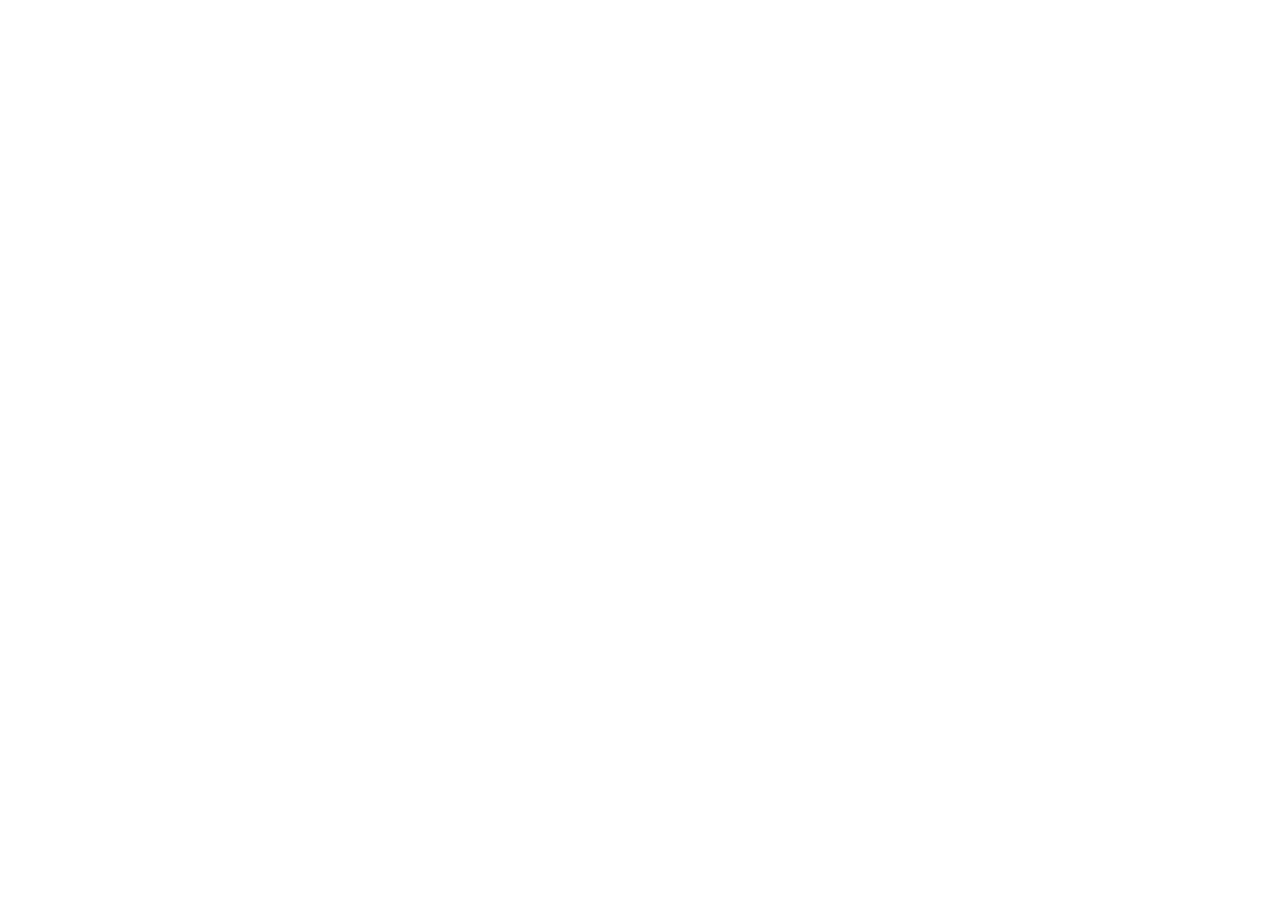
==== commit b8b4b835: "Update script and stylesheet paths in index.html" ====
--- a/index.html
+++ b/index.html
@@ -4,11 +4,11 @@
     <meta charset="UTF-8" />
     <meta name="viewport" content="width=device-width, initial-scale=1.0" />
     <title>DaylyBread</title>
-    <script type="module" crossorigin src="./assets/index-D9ll0efb.js"></script>
-    <link rel="stylesheet" crossorigin href="./assets/index-_FDe08Ys.css">
+    <script type="module" crossorigin src="/Daylee-bread/assets/index-D9ll0efb.js"></script>
+    <link rel="stylesheet" crossorigin href="/Daylee-bread/assets/index-_FDe08Ys.css">
   </head>
   <body>
     <div id="root"></div>
-    <script src="./patch.js"></script>
+    <script src="/Daylee-bread/patch.js"></script>
   </body>
 </html>
